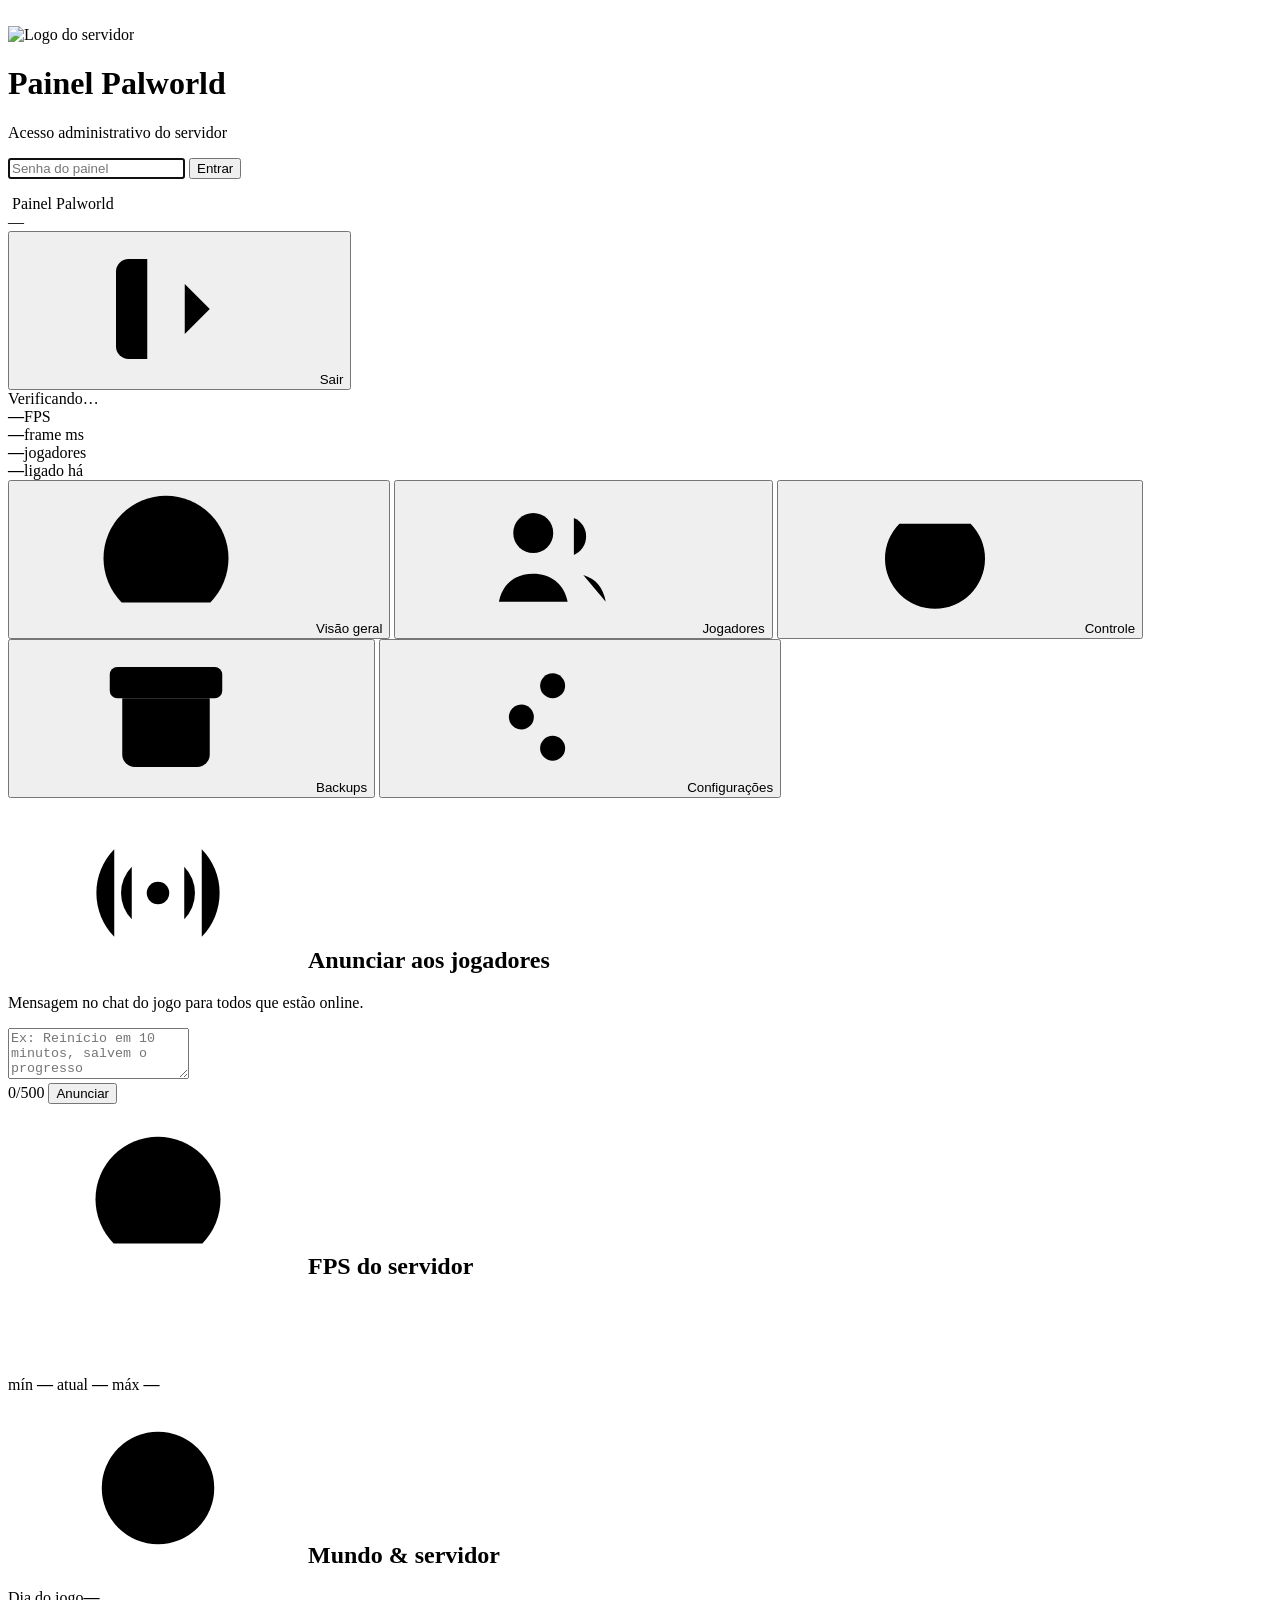
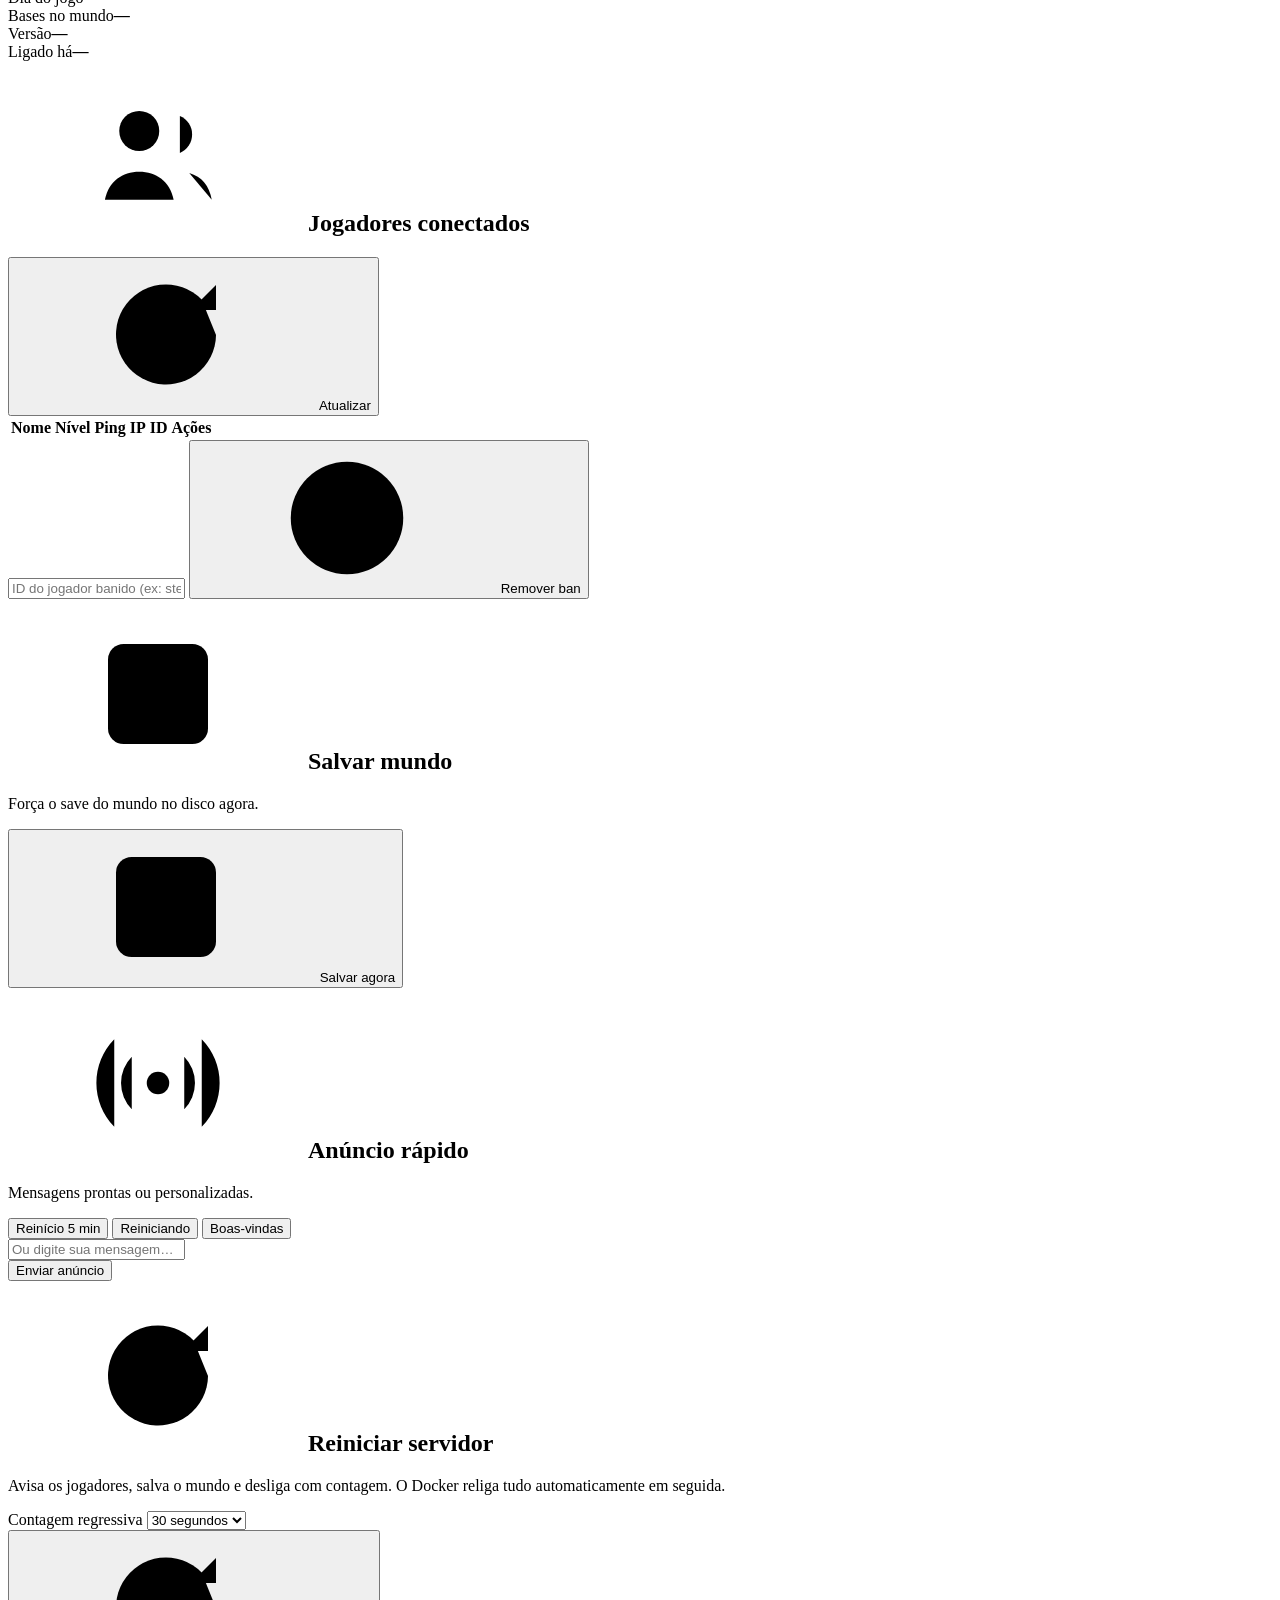
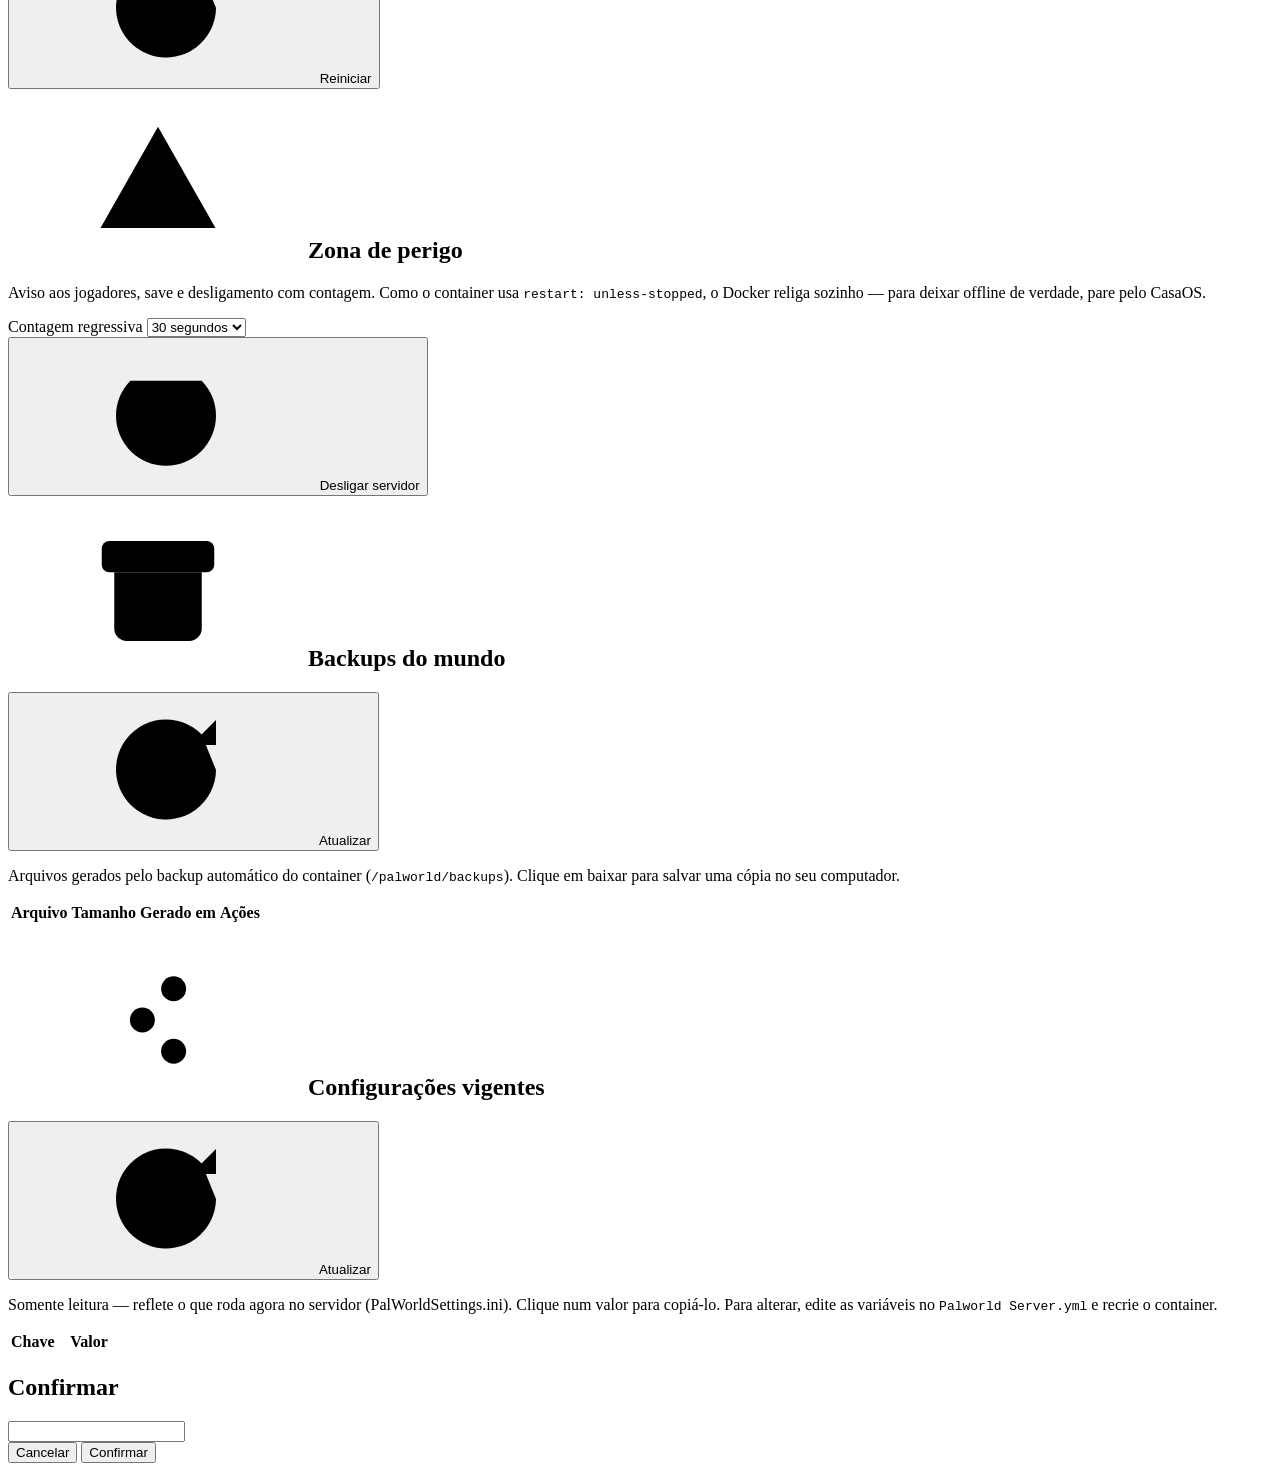
==== painel/static/index.html @ 7f8b8bba "Commit inicial" ====
<!DOCTYPE html>
<html lang="pt-BR">
<head>
<meta charset="utf-8">
<meta name="viewport" content="width=device-width, initial-scale=1">
<meta name="description" content="Painel de administração do servidor dedicado de Palworld">
<meta name="theme-color" content="#0a0d12">
<title>Painel Palworld</title>
<link rel="icon" href="/logo.jpg">
<link rel="stylesheet" href="/style.css">
</head>
<body>

<!-- sprite de ícones (traço 1.8, estilo próprio) -->
<svg width="0" height="0" class="sprite" aria-hidden="true">
  <defs>
    <symbol id="i-paw" viewBox="0 0 24 24">
      <g fill="currentColor" stroke="none">
        <ellipse cx="7" cy="8.2" rx="1.9" ry="2.4" transform="rotate(-18 7 8.2)"/>
        <ellipse cx="12" cy="6.6" rx="1.9" ry="2.5"/>
        <ellipse cx="17" cy="8.2" rx="1.9" ry="2.4" transform="rotate(18 17 8.2)"/>
        <path d="M12 11c-2.9 0-5.4 2.2-5.4 4.6 0 1.6 1.2 2.6 2.7 2.6 1 0 1.8-.4 2.7-.4s1.7.4 2.7.4c1.5 0 2.7-1 2.7-2.6C17.4 13.2 14.9 11 12 11z"/>
      </g>
    </symbol>
    <symbol id="i-gauge" viewBox="0 0 24 24">
      <path d="M4.9 19.1a10 10 0 1 1 14.2 0"/>
      <path d="m12 14 3.6-4.4"/>
      <circle cx="12" cy="14" r="1.1" fill="currentColor" stroke="none"/>
    </symbol>
    <symbol id="i-users" viewBox="0 0 24 24">
      <circle cx="9" cy="8" r="3.2"/>
      <path d="M3.5 19c.6-3 2.8-4.5 5.5-4.5s4.9 1.5 5.5 4.5"/>
      <path d="M15.5 5.6a3.2 3.2 0 0 1 0 5.9"/>
      <path d="M17 14.7c2 .6 3.2 2 3.6 4.3"/>
    </symbol>
    <symbol id="i-power" viewBox="0 0 24 24">
      <path d="M12 3v8"/>
      <path d="M6.3 6.5a8 8 0 1 0 11.4 0"/>
    </symbol>
    <symbol id="i-sliders" viewBox="0 0 24 24">
      <path d="M4 7h8M17 7h3M4 12h3M12 12h8M4 17h8M17 17h3"/>
      <circle cx="14.5" cy="7" r="2"/><circle cx="9.5" cy="12" r="2"/><circle cx="14.5" cy="17" r="2"/>
    </symbol>
    <symbol id="i-wave" viewBox="0 0 24 24">
      <circle cx="12" cy="12" r="1.8" fill="currentColor" stroke="none"/>
      <path d="M7.8 16.2a6 6 0 0 1 0-8.4M16.2 7.8a6 6 0 0 1 0 8.4M5 19a10 10 0 0 1 0-14M19 5a10 10 0 0 1 0 14"/>
    </symbol>
    <symbol id="i-save" viewBox="0 0 24 24">
      <rect x="4" y="4" width="16" height="16" rx="2.5"/>
      <path d="M8 4v5h7V4M7 20v-6h10v6"/>
    </symbol>
    <symbol id="i-refresh" viewBox="0 0 24 24">
      <path d="M20 12a8 8 0 1 1-2.3-5.7"/>
      <path d="M20 4v4h-4"/>
    </symbol>
    <symbol id="i-copy" viewBox="0 0 24 24">
      <rect x="9" y="9" width="11" height="11" rx="2"/>
      <path d="M5 15V6a2 2 0 0 1 2-2h9"/>
    </symbol>
    <symbol id="i-logout" viewBox="0 0 24 24">
      <path d="M9 4H6a2 2 0 0 0-2 2v12a2 2 0 0 0 2 2h3"/>
      <path d="m15 8 4 4-4 4M19 12h-9"/>
    </symbol>
    <symbol id="i-alert" viewBox="0 0 24 24">
      <path d="M12 3 2.8 19.2h18.4L12 3z"/>
      <path d="M12 10v4"/>
      <circle cx="12" cy="16.8" r=".55" fill="currentColor" stroke="none"/>
    </symbol>
    <symbol id="i-link" viewBox="0 0 24 24">
      <path d="M9.5 14.5 14.5 9.5"/>
      <path d="M11 6.5 12.8 4.7a4 4 0 0 1 5.7 5.7L16.6 12.2"/>
      <path d="M13 17.5l-1.8 1.8a4 4 0 0 1-5.7-5.7L7.4 11.8"/>
    </symbol>
    <symbol id="i-globe" viewBox="0 0 24 24">
      <circle cx="12" cy="12" r="9"/>
      <path d="M3 12h18M12 3a14 14 0 0 1 0 18M12 3a14 14 0 0 0 0 18"/>
    </symbol>
    <symbol id="i-ban" viewBox="0 0 24 24">
      <circle cx="12" cy="12" r="9"/>
      <path d="M5.8 5.8l12.4 12.4"/>
    </symbol>
    <symbol id="i-archive" viewBox="0 0 24 24">
      <rect x="3" y="4" width="18" height="5" rx="1.2"/>
      <path d="M5 9v9a2 2 0 0 0 2 2h10a2 2 0 0 0 2-2V9"/>
      <path d="M10 13h4"/>
    </symbol>
  </defs>
</svg>

<!-- ============================= LOGIN ============================= -->
<div id="login-view" class="overlay">
  <form id="login-form" class="card login-card">
    <div class="login-logo"><img src="/logo.jpg" alt="Logo do servidor"></div>
    <h1>Painel Palworld</h1>
    <p class="muted">Acesso administrativo do servidor</p>
    <input type="password" id="login-pass" placeholder="Senha do painel"
           autocomplete="current-password" required autofocus>
    <button type="submit" class="btn primary wide">Entrar</button>
    <p id="login-error" class="error" role="alert"></p>
  </form>
</div>

<!-- ============================= APP ============================= -->
<div id="app-view" class="hidden">

  <header class="topbar">
    <div class="brand">
      <span class="brand-mark"><img src="/logo.jpg" alt=""></span>
      Painel Palworld
    </div>
    <div class="server-id">
      <span id="srv-name">—</span>
      <span id="srv-version" class="pill hidden"></span>
    </div>
    <button id="btn-logout" class="btn ghost small">
      <svg class="icon"><use href="#i-logout"/></svg> Sair
    </button>
  </header>

  <!-- faixa de status -->
  <section class="status-strip card">
    <div class="dot-wrap">
      <span id="status-dot" class="dot off" aria-hidden="true"></span>
      <span id="status-text" role="status">Verificando…</span>
    </div>
    <div class="stat"><b id="stat-fps">—</b><span>FPS</span></div>
    <div class="stat"><b id="stat-frame">—</b><span>frame ms</span></div>
    <div class="stat"><b id="stat-players">—</b><span>jogadores</span></div>
    <div class="stat"><b id="stat-uptime">—</b><span>ligado há</span></div>
  </section>

  <nav class="tabs" role="tablist" aria-label="Seções do painel">
    <button data-tab="overview" class="active" role="tab" aria-selected="true"><svg class="icon"><use href="#i-gauge"/></svg>Visão geral</button>
    <button data-tab="players" role="tab" aria-selected="false"><svg class="icon"><use href="#i-users"/></svg>Jogadores</button>
    <button data-tab="control" role="tab" aria-selected="false"><svg class="icon"><use href="#i-power"/></svg>Controle</button>
    <button data-tab="backups" role="tab" aria-selected="false"><svg class="icon"><use href="#i-archive"/></svg>Backups</button>
    <button data-tab="settings" role="tab" aria-selected="false"><svg class="icon"><use href="#i-sliders"/></svg>Configurações</button>
  </nav>

  <main>

    <!-- ========= VISÃO GERAL ========= -->
    <section id="tab-overview" class="tab active" role="tabpanel" tabindex="0">
      <div class="grid-2">
        <div class="card">
          <h2><svg class="icon"><use href="#i-wave"/></svg>Anunciar aos jogadores</h2>
          <p>Mensagem no chat do jogo para todos que estão online.</p>
          <textarea id="ov-msg" rows="3" maxlength="500"
                    placeholder="Ex: Reinício em 10 minutos, salvem o progresso"></textarea>
          <div class="row-end">
            <span id="ov-count" class="muted small mono">0/500</span>
            <button id="ov-send" class="btn primary">Anunciar</button>
          </div>
        </div>

        <div class="card">
          <h2><svg class="icon"><use href="#i-gauge"/></svg>FPS do servidor</h2>
          <canvas id="fps-spark" height="72"></canvas>
          <div class="spark-meta mono small">
            <span>mín <b id="spark-min">—</b></span>
            <span>atual <b id="spark-cur">—</b></span>
            <span>máx <b id="spark-max">—</b></span>
          </div>
        </div>

        <div class="card">
          <h2><svg class="icon"><use href="#i-globe"/></svg>Mundo &amp; servidor</h2>
          <div class="world-grid">
            <div><span>Dia do jogo</span><b id="wd-days">—</b></div>
            <div><span>Bases no mundo</span><b id="wd-bases">—</b></div>
            <div><span>Versão</span><b id="wd-ver">—</b></div>
            <div><span>Ligado há</span><b id="wd-uptime">—</b></div>
          </div>
        </div>
      </div>
    </section>

    <!-- ========= JOGADORES ========= -->
    <section id="tab-players" class="tab" role="tabpanel" tabindex="0">
      <div class="card">
        <div class="card-head">
          <h2><svg class="icon"><use href="#i-users"/></svg>Jogadores conectados</h2>
          <button id="pl-refresh" class="btn ghost small">
            <svg class="icon"><use href="#i-refresh"/></svg> Atualizar
          </button>
        </div>
        <div class="table-wrap">
          <table>
            <thead>
              <tr><th>Nome</th><th>Nível</th><th>Ping</th><th>IP</th><th>ID</th><th class="th-actions">Ações</th></tr>
            </thead>
            <tbody id="players-tbody"></tbody>
          </table>
        </div>
        <div class="unban-row">
          <input type="text" id="unban-id" placeholder="ID do jogador banido (ex: steam_76561198…)">
          <button id="btn-unban" class="btn ghost small">
            <svg class="icon"><use href="#i-ban"/></svg> Remover ban
          </button>
        </div>
      </div>
    </section>

    <!-- ========= CONTROLE ========= -->
    <section id="tab-control" class="tab" role="tabpanel" tabindex="0">
      <div class="grid-2">

        <div class="card">
          <h2><svg class="icon"><use href="#i-save"/></svg>Salvar mundo</h2>
          <p>Força o save do mundo no disco agora.</p>
          <button id="ct-save" class="btn primary">
            <svg class="icon"><use href="#i-save"/></svg> Salvar agora
          </button>
        </div>

        <div class="card">
          <h2><svg class="icon"><use href="#i-wave"/></svg>Anúncio rápido</h2>
          <p>Mensagens prontas ou personalizadas.</p>
          <div class="chips">
            <button class="chip" data-msg="Reinício do servidor em 5 minutos!">Reinício 5 min</button>
            <button class="chip" data-msg="Servidor reiniciando agora — voltamos já!">Reiniciando</button>
            <button class="chip" data-msg="Bem-vindos ao servidor! Bom jogo">Boas-vindas</button>
          </div>
          <input type="text" id="ct-msg-input" maxlength="500" placeholder="Ou digite sua mensagem…">
          <div class="row-end">
            <button id="ct-send" class="btn primary">Enviar anúncio</button>
          </div>
        </div>

        <div class="card">
          <h2><svg class="icon"><use href="#i-refresh"/></svg>Reiniciar servidor</h2>
          <p>Avisa os jogadores, salva o mundo e desliga com contagem.
             O Docker religa tudo automaticamente em seguida.</p>
          <label class="field-label" for="ct-restart-wait">Contagem regressiva</label>
          <select id="ct-restart-wait">
            <option value="15">15 segundos</option>
            <option value="30" selected>30 segundos</option>
            <option value="60">1 minuto</option>
            <option value="300">5 minutos</option>
          </select>
          <div class="row-end">
            <button id="ct-restart" class="btn warn">
              <svg class="icon"><use href="#i-refresh"/></svg> Reiniciar
            </button>
          </div>
        </div>

        <div class="card danger-card">
          <h2><svg class="icon"><use href="#i-alert"/></svg>Zona de perigo</h2>
          <p>Aviso aos jogadores, save e desligamento com contagem.
             Como o container usa <code>restart: unless-stopped</code>, o Docker religa sozinho —
             para deixar offline de verdade, pare pelo CasaOS.</p>
          <label class="field-label" for="ct-shutdown-wait">Contagem regressiva</label>
          <select id="ct-shutdown-wait">
            <option value="15">15 segundos</option>
            <option value="30" selected>30 segundos</option>
            <option value="60">1 minuto</option>
            <option value="300">5 minutos</option>
          </select>
          <div class="row-end">
            <button id="ct-shutdown" class="btn danger">
              <svg class="icon"><use href="#i-power"/></svg> Desligar servidor
            </button>
          </div>
        </div>

      </div>
    </section>

    <!-- ========= BACKUPS ========= -->
    <section id="tab-backups" class="tab" role="tabpanel" tabindex="0">
      <div class="card">
        <div class="card-head">
          <h2><svg class="icon"><use href="#i-archive"/></svg>Backups do mundo</h2>
          <button id="bk-refresh" class="btn ghost small">
            <svg class="icon"><use href="#i-refresh"/></svg> Atualizar
          </button>
        </div>
        <p class="muted small">Arquivos gerados pelo backup automático do container
           (<code>/palworld/backups</code>). Clique em baixar para salvar uma cópia
           no seu computador.</p>
        <p id="bk-hint" class="muted small hidden"></p>
        <div class="table-wrap">
          <table>
            <thead>
              <tr><th>Arquivo</th><th>Tamanho</th><th>Gerado em</th><th class="th-actions">Ações</th></tr>
            </thead>
            <tbody id="backups-tbody"></tbody>
          </table>
        </div>
      </div>
    </section>

    <!-- ========= CONFIGURAÇÕES ========= -->
    <section id="tab-settings" class="tab" role="tabpanel" tabindex="0">
      <div class="card">
        <div class="card-head">
          <h2><svg class="icon"><use href="#i-sliders"/></svg>Configurações vigentes</h2>
          <button id="st-refresh" class="btn ghost small">
            <svg class="icon"><use href="#i-refresh"/></svg> Atualizar
          </button>
        </div>
        <p class="muted small">Somente leitura — reflete o que roda agora no servidor
           (PalWorldSettings.ini). Clique num valor para copiá-lo.
           Para alterar, edite as variáveis no
           <code>Palworld Server.yml</code> e recrie o container.</p>
        <div class="table-wrap">
          <table>
            <thead><tr><th style="width:42%">Chave</th><th>Valor</th></tr></thead>
            <tbody id="settings-tbody"></tbody>
          </table>
        </div>
      </div>
    </section>

  </main>

</div>

<!-- ============================= MODAL ============================= -->
<div id="modal-backdrop" class="overlay hidden">
  <div class="card modal">
    <h2 id="modal-title">Confirmar</h2>
    <p id="modal-text" class="muted"></p>
    <input type="text" id="modal-input" class="hidden" placeholder="">
    <div class="row-end modal-actions">
      <button id="modal-cancel" class="btn ghost">Cancelar</button>
      <button id="modal-ok" class="btn danger">Confirmar</button>
    </div>
  </div>
</div>

<div id="toasts"></div>
<script src="/app.js"></script>
</body>
</html>
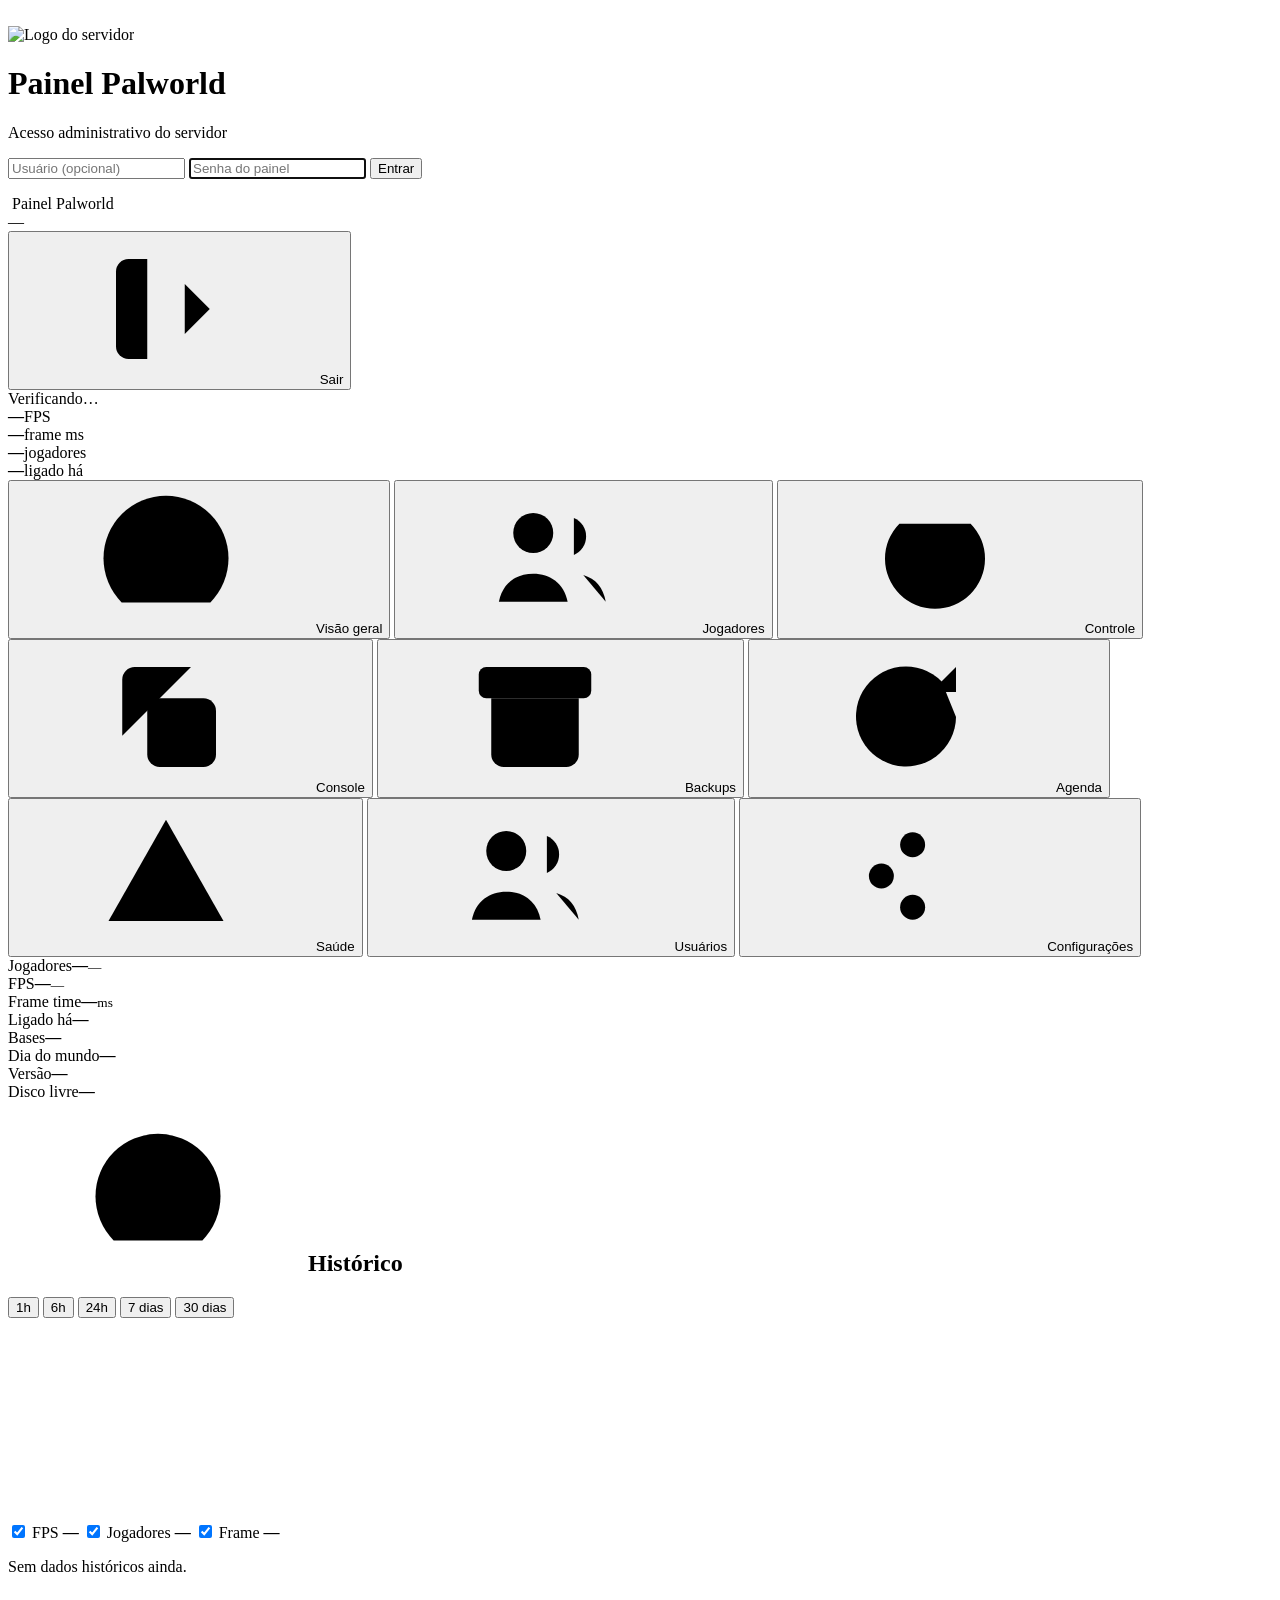
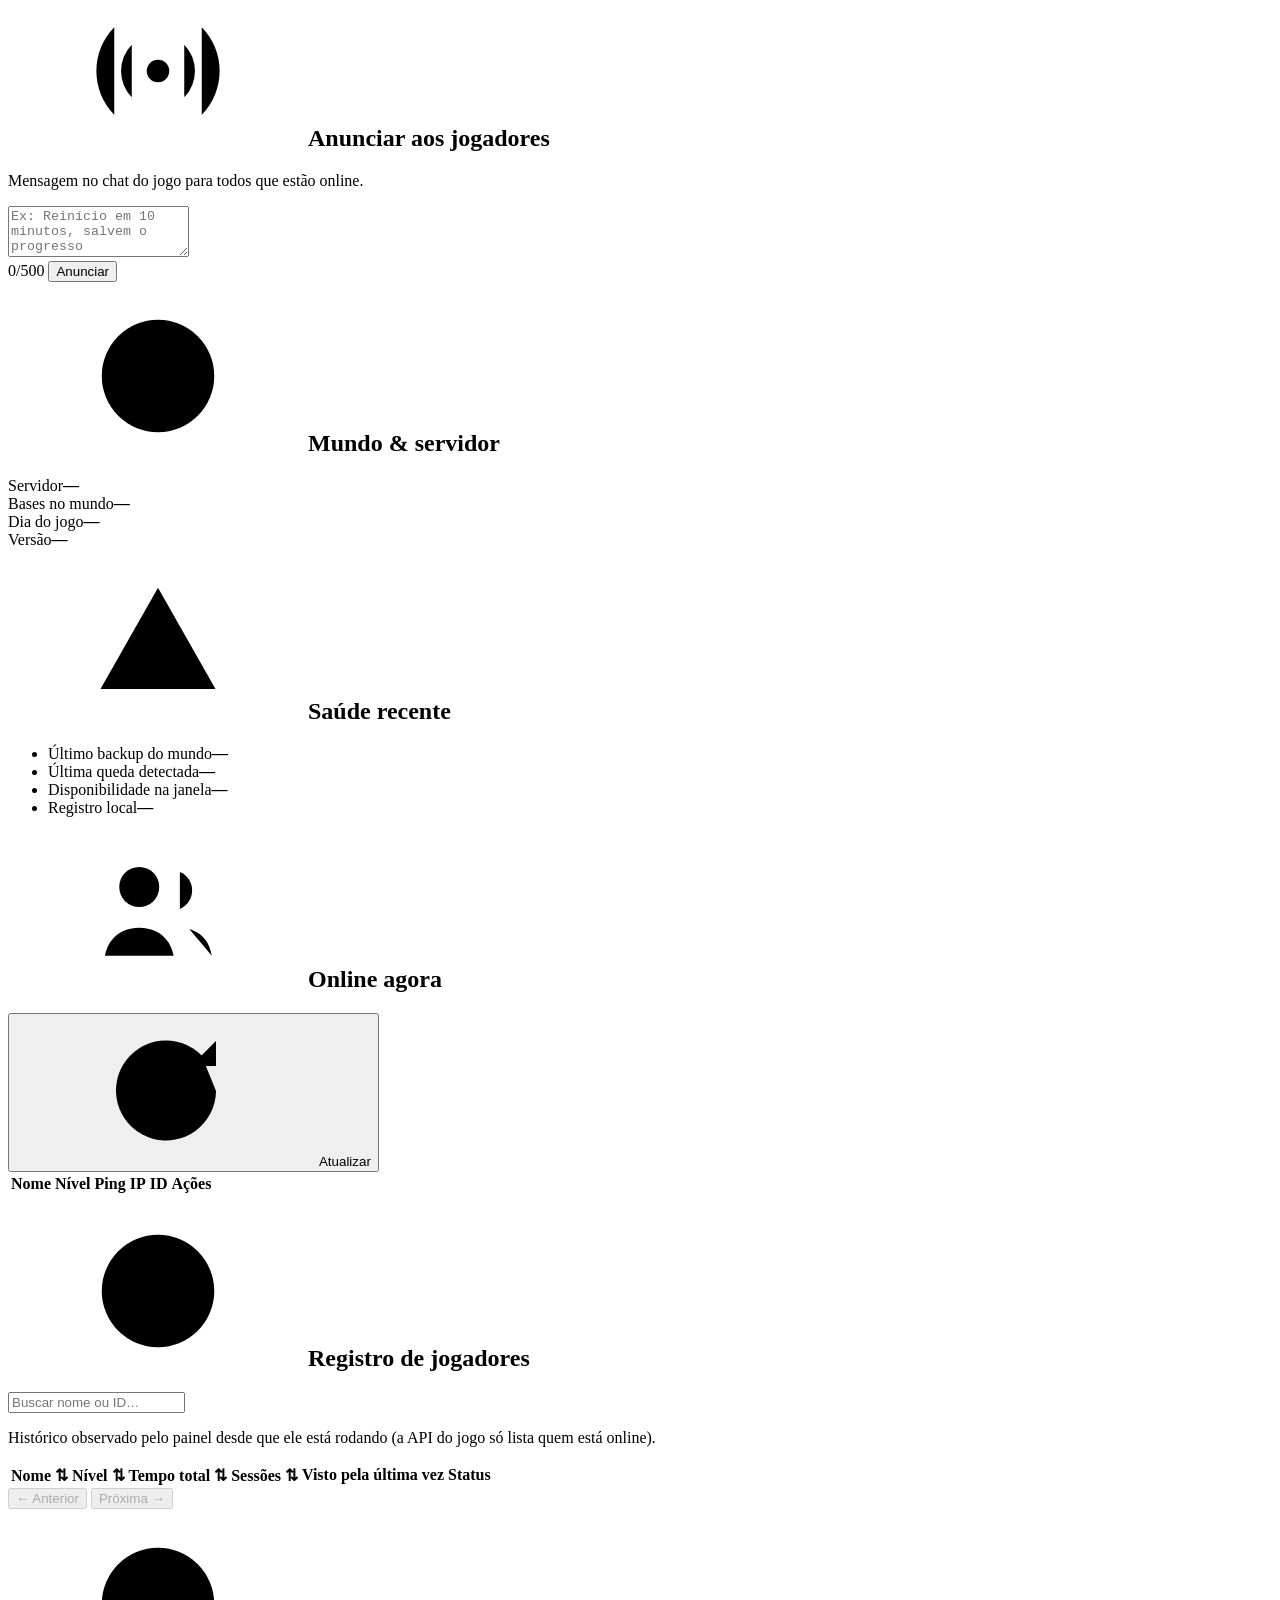
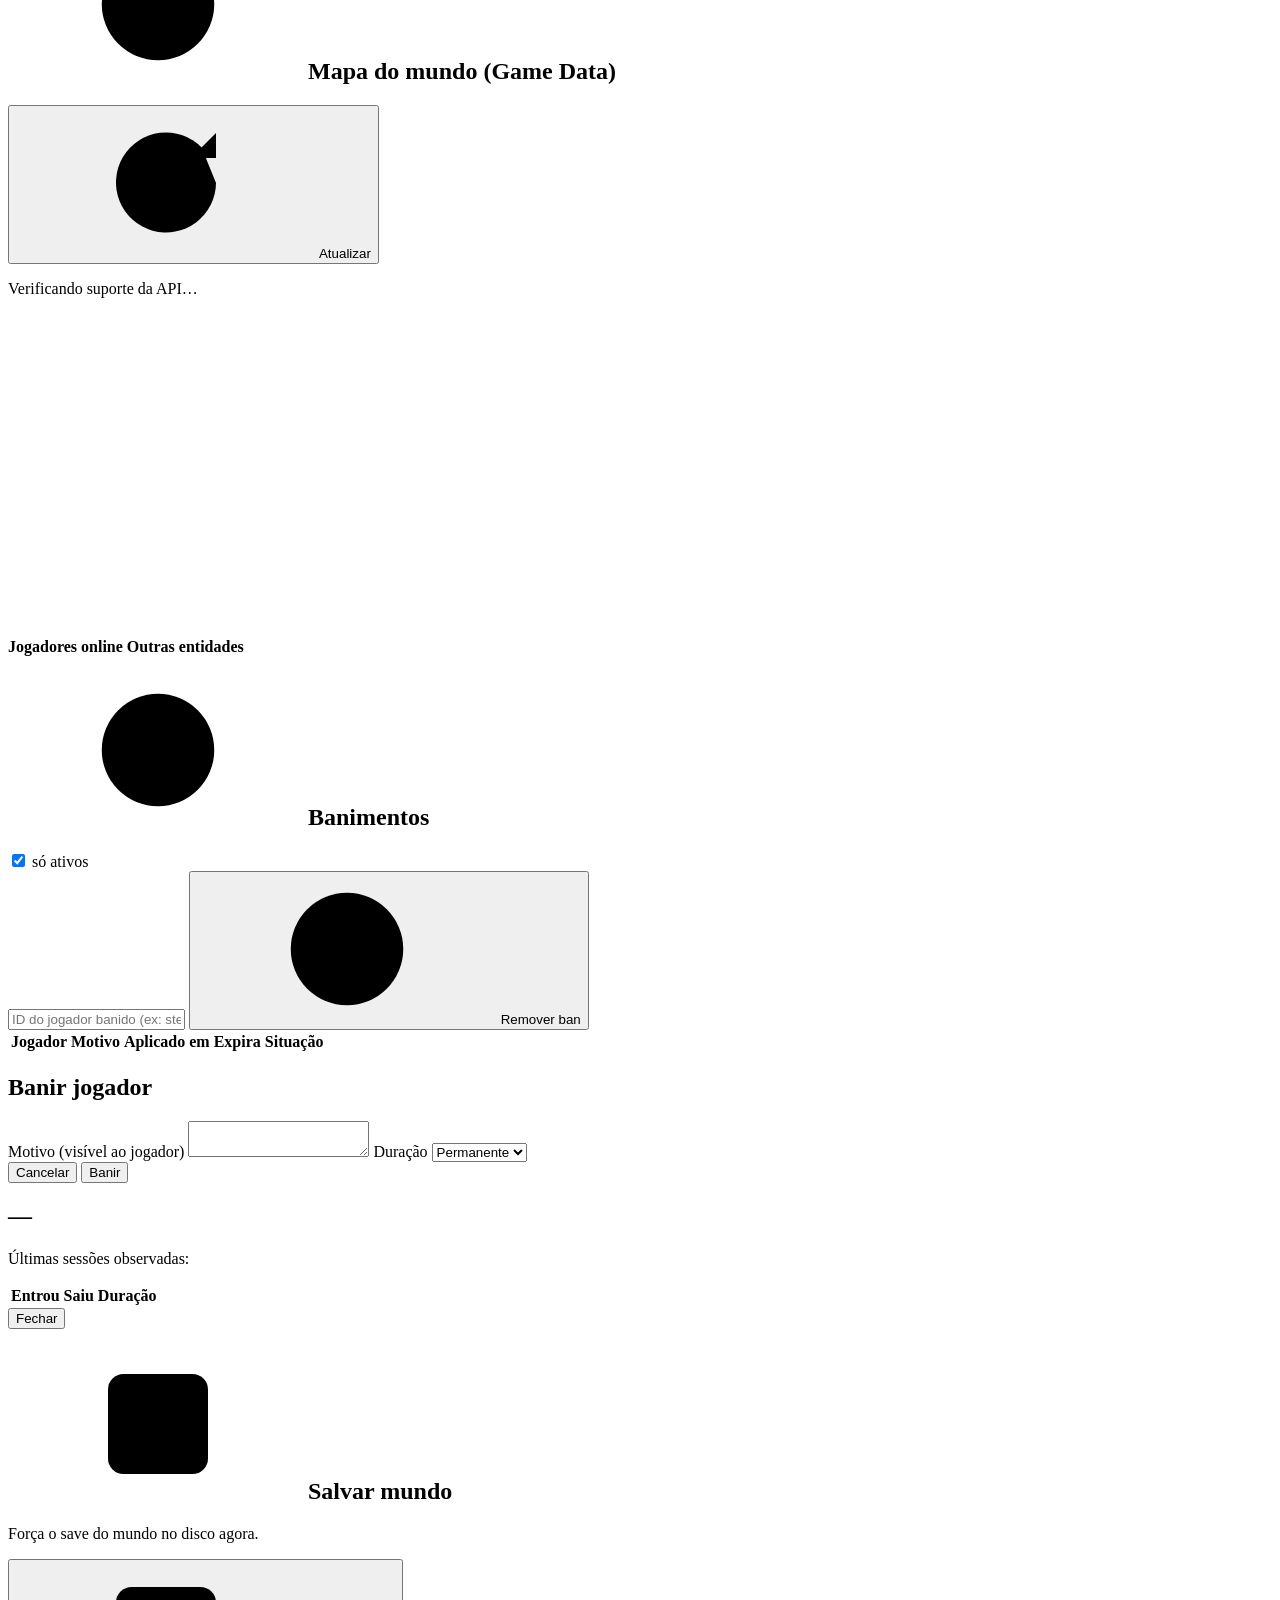
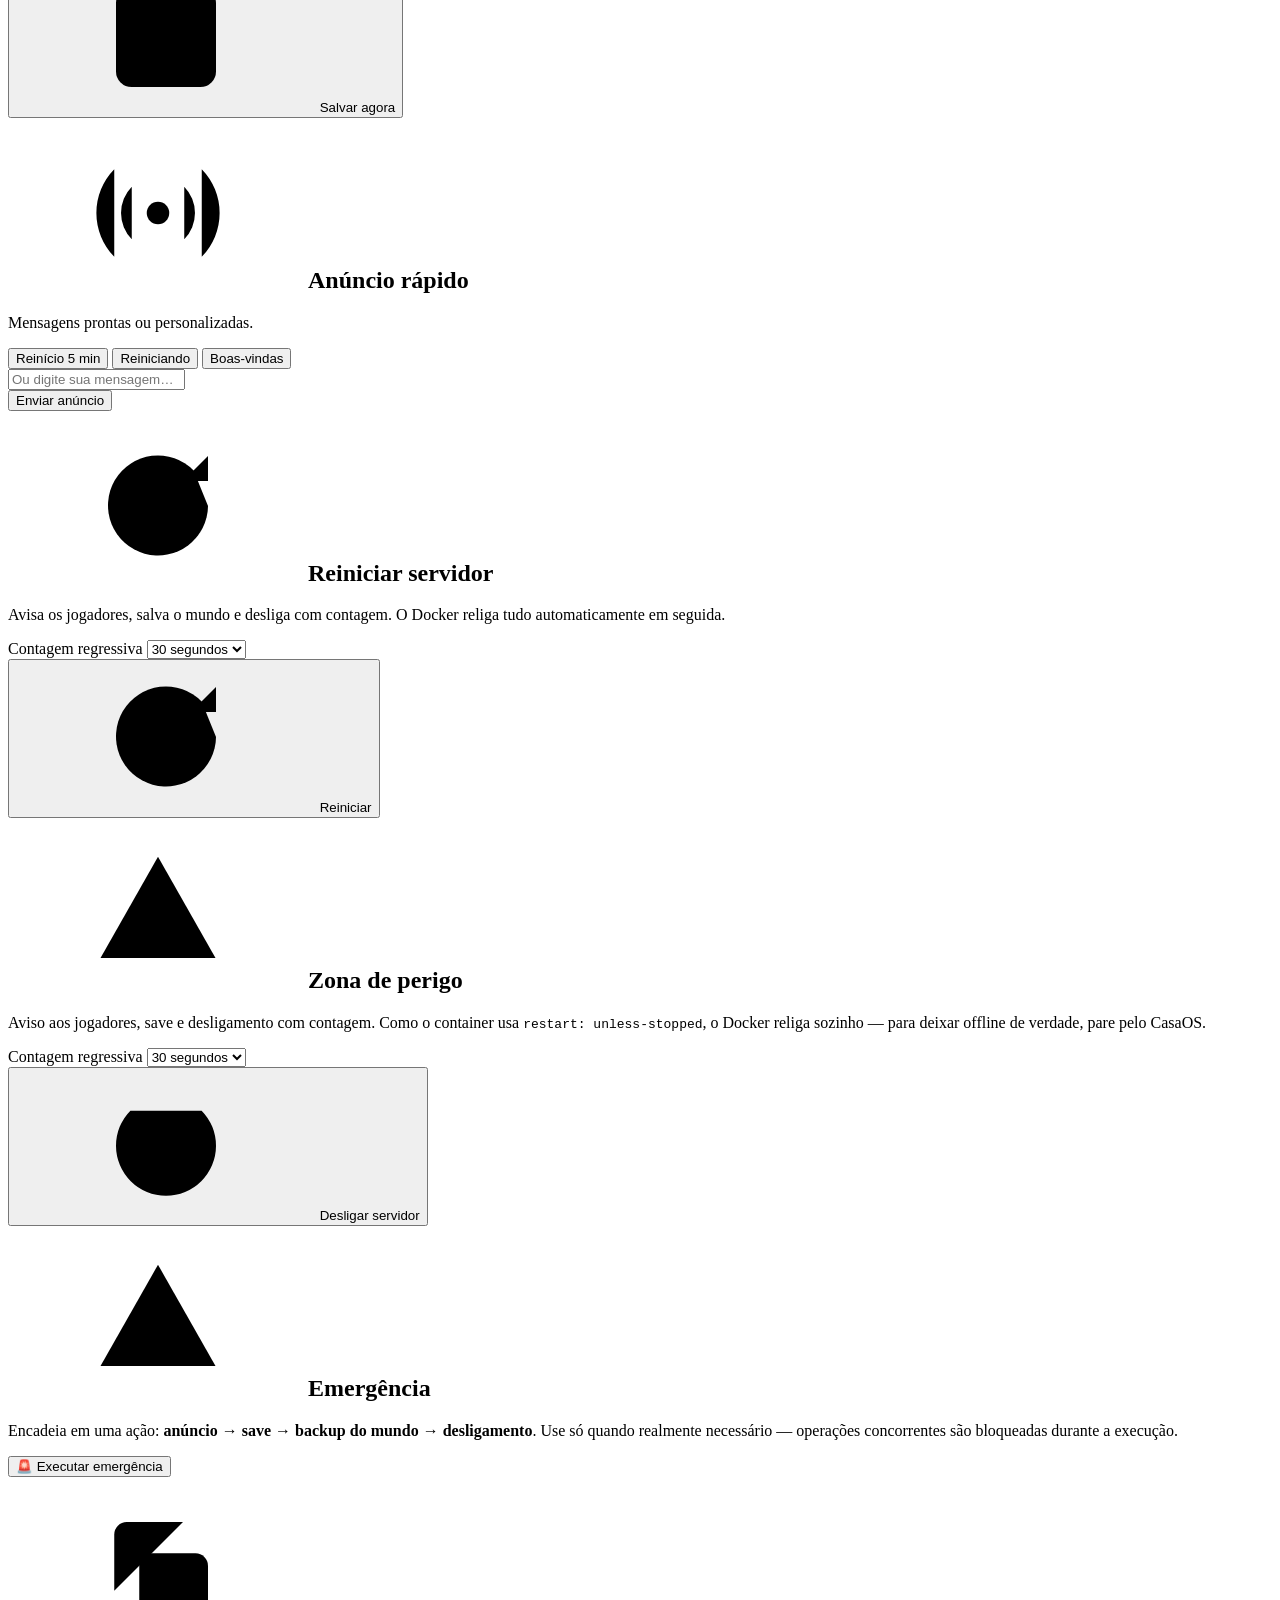
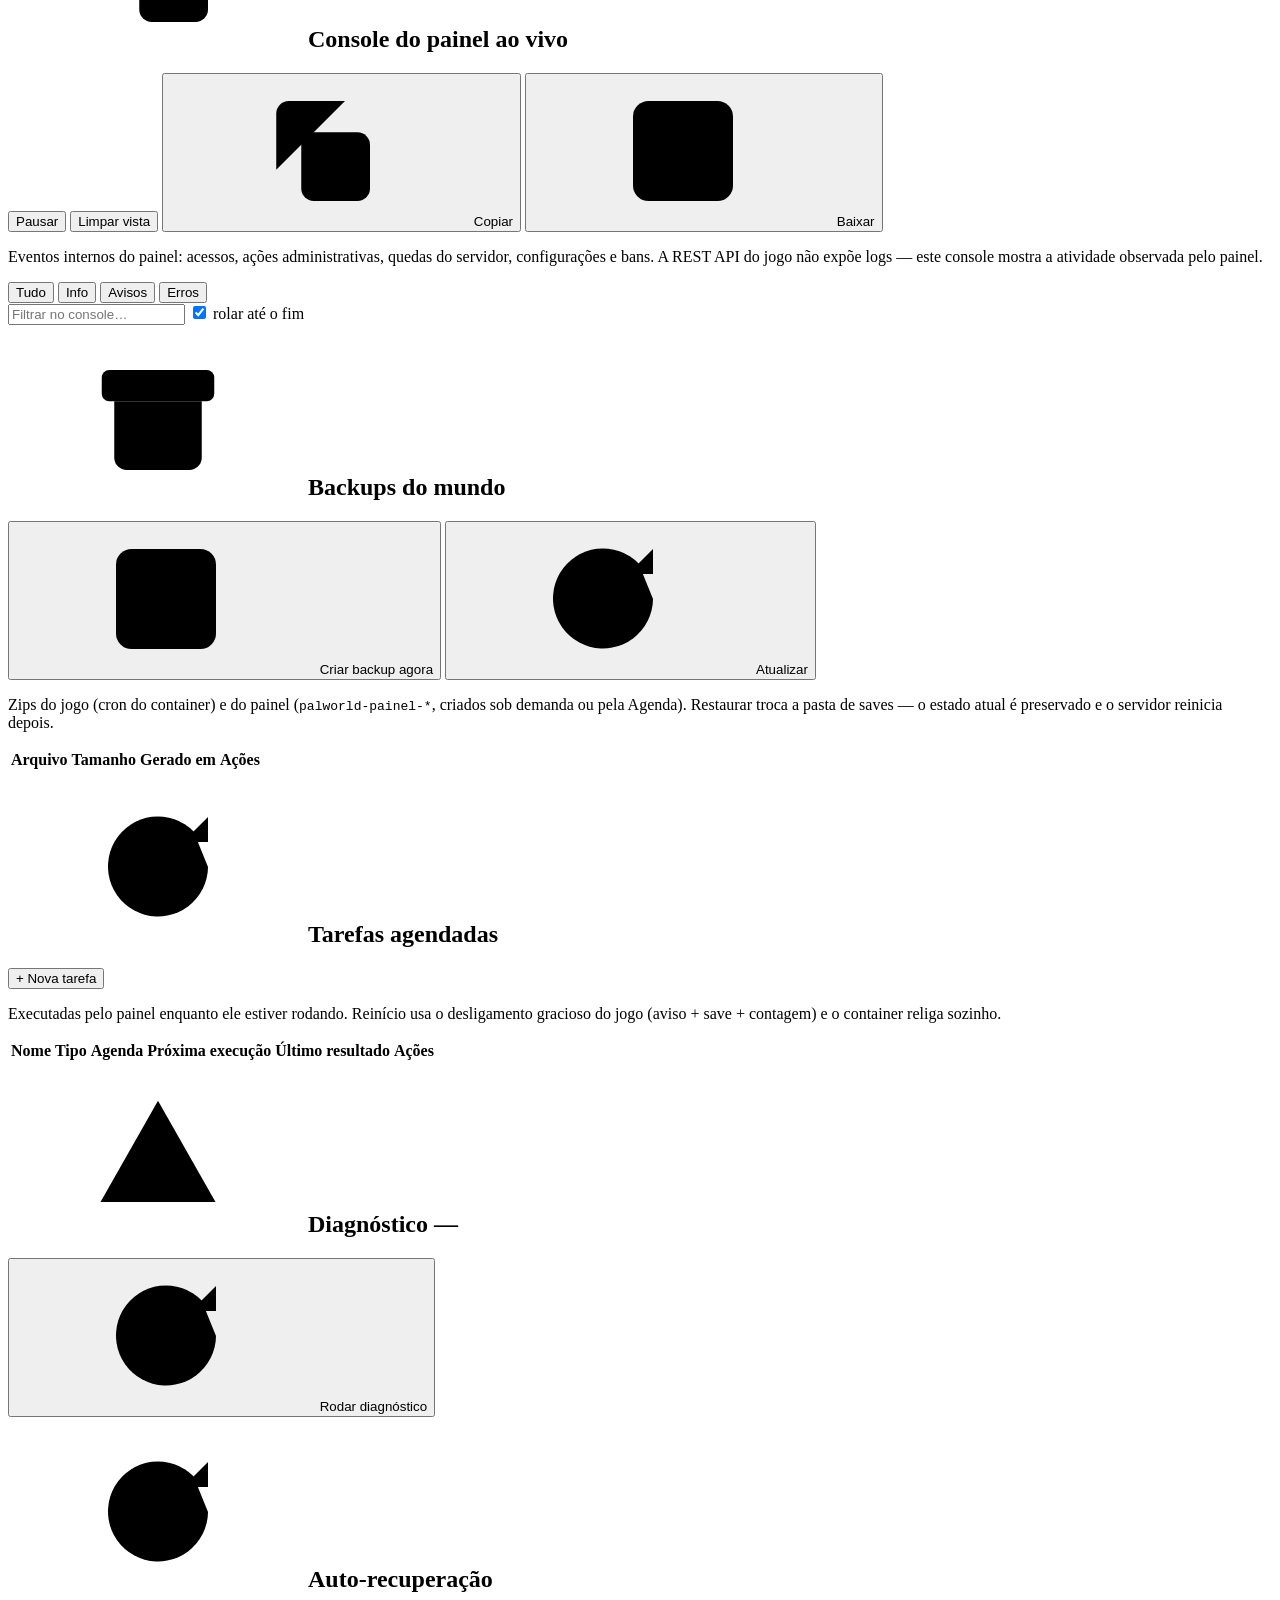
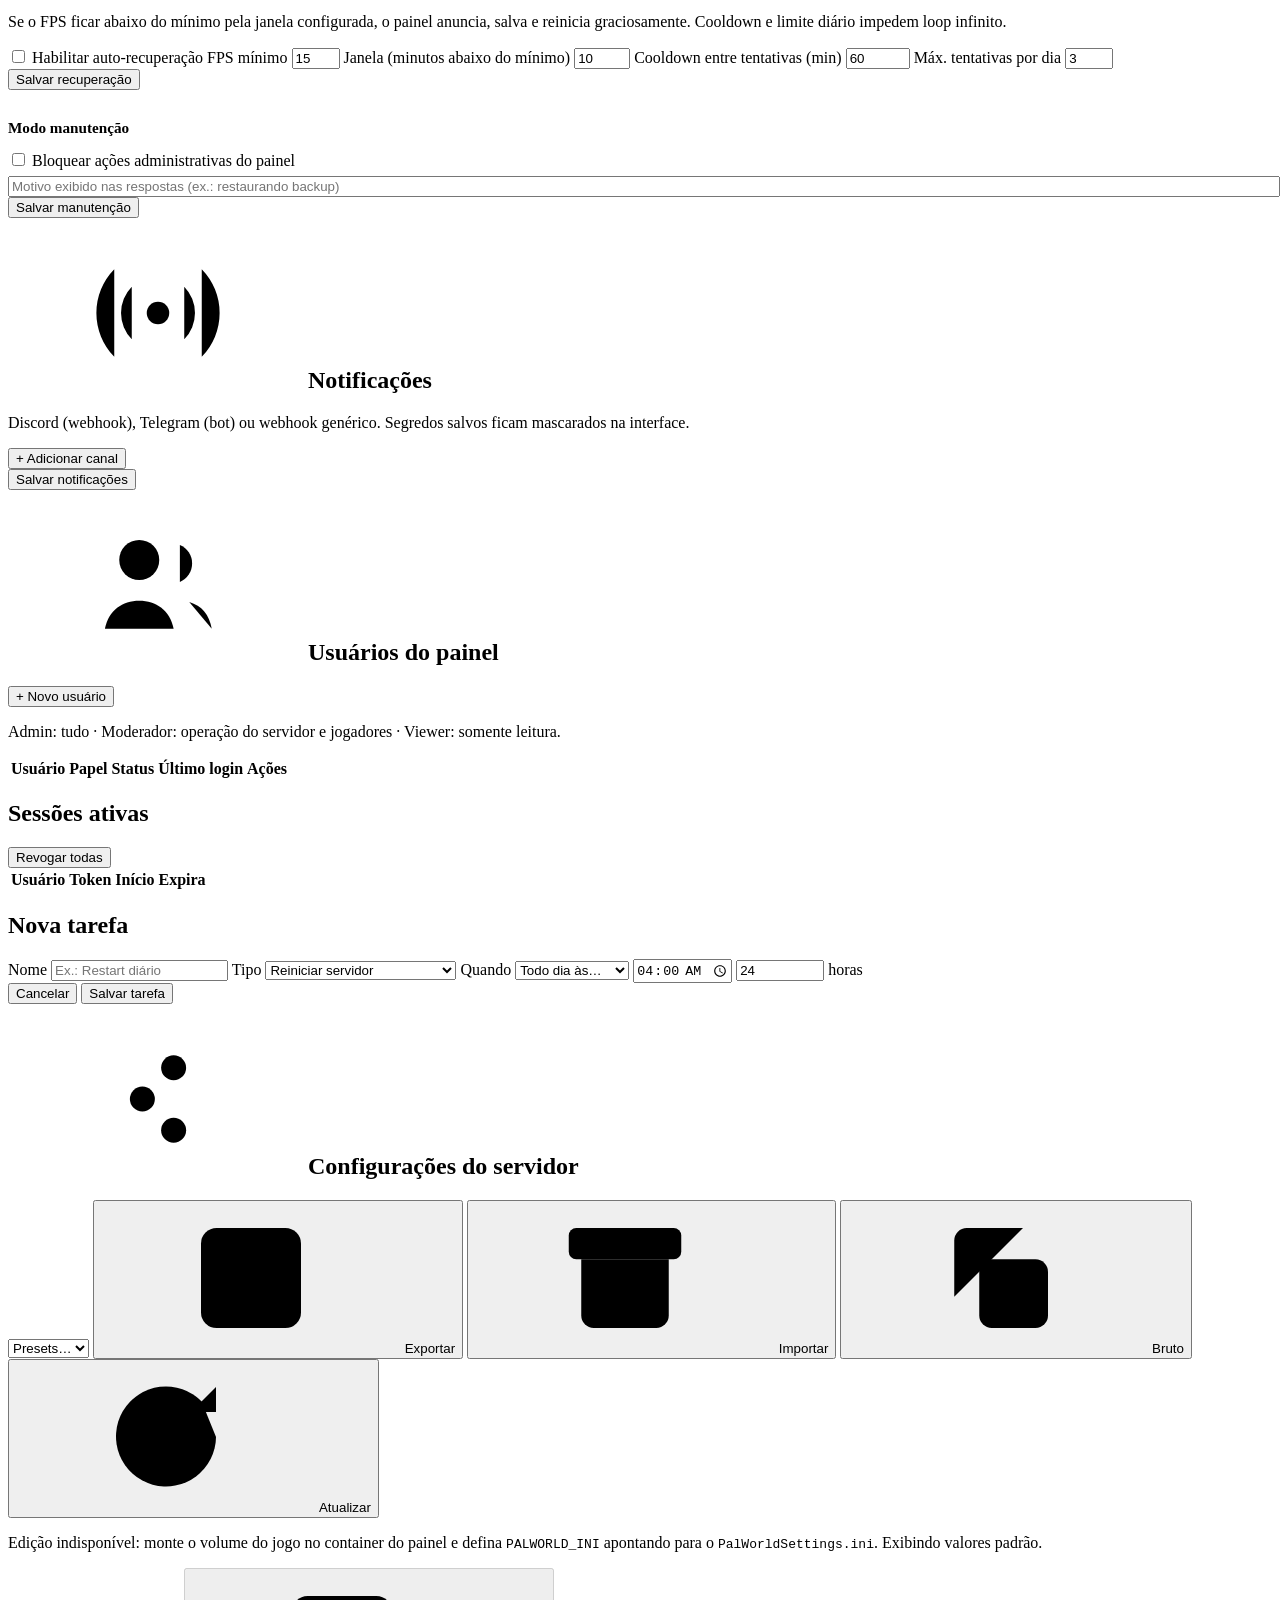
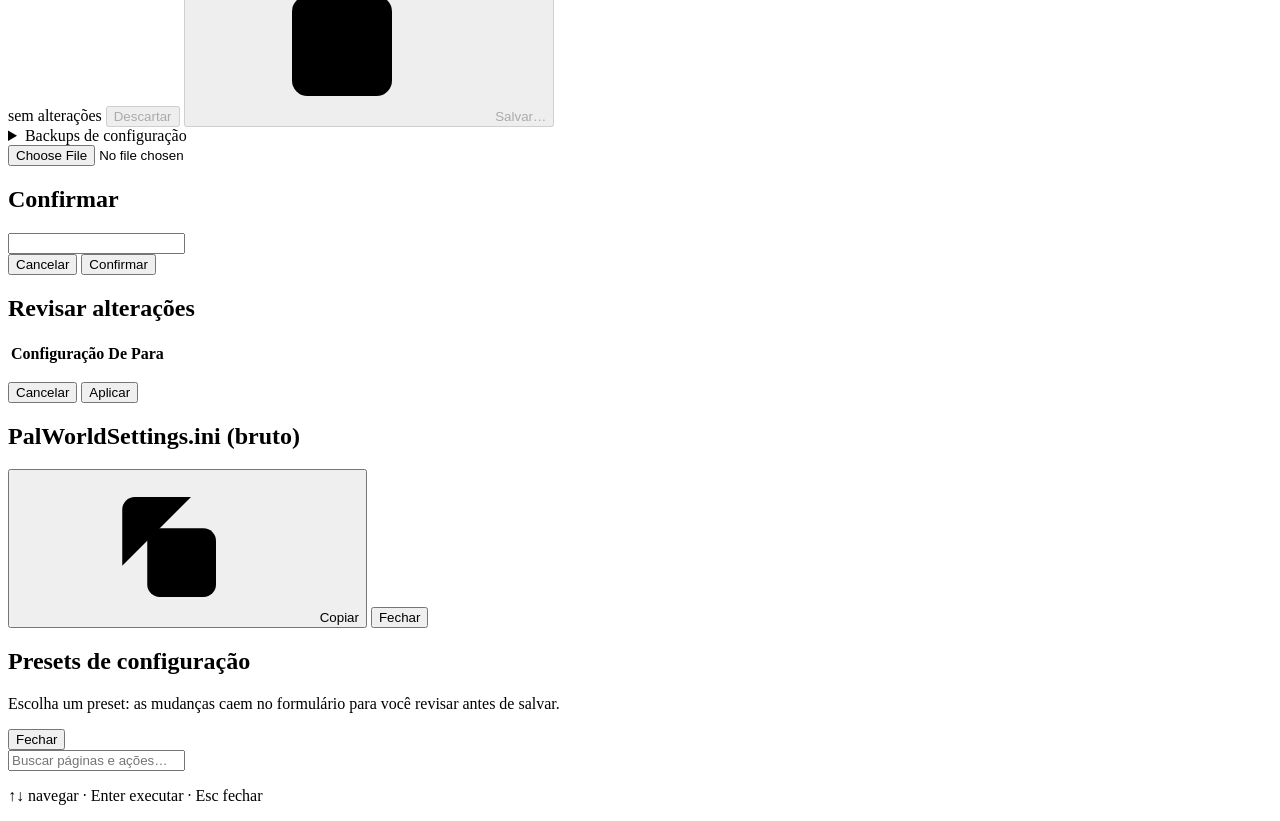
==== commit f7707fee: "update com bugs o que voce esperava?" ====
--- a/painel/static/index.html
+++ b/painel/static/index.html
@@ -7,6 +7,7 @@
 <meta name="theme-color" content="#0a0d12">
 <title>Painel Palworld</title>
 <link rel="icon" href="/logo.jpg">
+<link rel="manifest" href="/manifest.webmanifest">
 <link rel="stylesheet" href="/style.css">
 </head>
 <body>
@@ -93,6 +94,8 @@
     <div class="login-logo"><img src="/logo.jpg" alt="Logo do servidor"></div>
     <h1>Painel Palworld</h1>
     <p class="muted">Acesso administrativo do servidor</p>
+    <input type="text" id="login-user" placeholder="Usuário (opcional)"
+           autocomplete="username">
     <input type="password" id="login-pass" placeholder="Senha do painel"
            autocomplete="current-password" required autofocus>
     <button type="submit" class="btn primary wide">Entrar</button>
@@ -111,6 +114,7 @@
     <div class="server-id">
       <span id="srv-name">—</span>
       <span id="srv-version" class="pill hidden"></span>
+      <span id="user-badge" class="pill hidden"></span>
     </div>
     <button id="btn-logout" class="btn ghost small">
       <svg class="icon"><use href="#i-logout"/></svg> Sair
@@ -133,15 +137,51 @@
     <button data-tab="overview" class="active" role="tab" aria-selected="true"><svg class="icon"><use href="#i-gauge"/></svg>Visão geral</button>
     <button data-tab="players" role="tab" aria-selected="false"><svg class="icon"><use href="#i-users"/></svg>Jogadores</button>
     <button data-tab="control" role="tab" aria-selected="false"><svg class="icon"><use href="#i-power"/></svg>Controle</button>
+    <button data-tab="console" role="tab" aria-selected="false"><svg class="icon"><use href="#i-copy"/></svg>Console</button>
     <button data-tab="backups" role="tab" aria-selected="false"><svg class="icon"><use href="#i-archive"/></svg>Backups</button>
+    <button data-tab="agenda" role="tab" aria-selected="false"><svg class="icon"><use href="#i-refresh"/></svg>Agenda</button>
+    <button data-tab="saude" role="tab" aria-selected="false" data-perm="admin-mod"><svg class="icon"><use href="#i-alert"/></svg>Saúde</button>
+    <button data-tab="usuarios" role="tab" aria-selected="false" data-perm="admin"><svg class="icon"><use href="#i-users"/></svg>Usuários</button>
     <button data-tab="settings" role="tab" aria-selected="false"><svg class="icon"><use href="#i-sliders"/></svg>Configurações</button>
   </nav>
 
   <main>
 
-    <!-- ========= VISÃO GERAL ========= -->
+    <!-- ========= VISÃO GERAL (dashboard) ========= -->
     <section id="tab-overview" class="tab active" role="tabpanel" tabindex="0">
+
+      <div class="dash-cards">
+        <div class="card mini"><span class="mini-label">Jogadores</span><b id="db-players">—</b><small id="db-cap" class="muted mono">—</small></div>
+        <div class="card mini"><span class="mini-label">FPS</span><b id="db-fps">—</b><small id="db-fps-res" class="muted mono">—</small></div>
+        <div class="card mini"><span class="mini-label">Frame time</span><b id="db-frame">—</b><small class="muted mono">ms</small></div>
+        <div class="card mini"><span class="mini-label">Ligado há</span><b id="db-uptime">—</b></div>
+        <div class="card mini"><span class="mini-label">Bases</span><b id="db-bases">—</b></div>
+        <div class="card mini"><span class="mini-label">Dia do mundo</span><b id="db-day">—</b></div>
+        <div class="card mini"><span class="mini-label">Versão</span><b id="db-ver" class="mono small">—</b></div>
+        <div class="card mini"><span class="mini-label">Disco livre</span><b id="db-disk">—</b></div>
+      </div>
+
       <div class="grid-2">
+        <div class="card chart-card">
+          <div class="card-head">
+            <h2><svg class="icon"><use href="#i-gauge"/></svg>Histórico</h2>
+            <div class="chips" id="db-ranges">
+              <button class="chip" data-range="1h">1h</button>
+              <button class="chip" data-range="6h">6h</button>
+              <button class="chip active" data-range="24h">24h</button>
+              <button class="chip" data-range="7d">7 dias</button>
+              <button class="chip" data-range="30d">30 dias</button>
+            </div>
+          </div>
+          <canvas id="db-chart" height="200"></canvas>
+          <div class="chart-legend mono small">
+            <label class="lg lg-fps"><input type="checkbox" data-serie="fps" checked> FPS <b id="lg-fps">—</b></label>
+            <label class="lg lg-pl"><input type="checkbox" data-serie="players" checked> Jogadores <b id="lg-pl">—</b></label>
+            <label class="lg lg-ft"><input type="checkbox" data-serie="frame" checked> Frame <b id="lg-ft">—</b></label>
+          </div>
+          <p id="db-resumo" class="muted small mono">Sem dados históricos ainda.</p>
+        </div>
+
         <div class="card">
           <h2><svg class="icon"><use href="#i-wave"/></svg>Anunciar aos jogadores</h2>
           <p>Mensagem no chat do jogo para todos que estão online.</p>
@@ -152,25 +192,27 @@
             <button id="ov-send" class="btn primary">Anunciar</button>
           </div>
         </div>
-
-        <div class="card">
-          <h2><svg class="icon"><use href="#i-gauge"/></svg>FPS do servidor</h2>
-          <canvas id="fps-spark" height="72"></canvas>
-          <div class="spark-meta mono small">
-            <span>mín <b id="spark-min">—</b></span>
-            <span>atual <b id="spark-cur">—</b></span>
-            <span>máx <b id="spark-max">—</b></span>
-          </div>
-        </div>
-
+      </div>
+
+      <div class="grid-2">
         <div class="card">
           <h2><svg class="icon"><use href="#i-globe"/></svg>Mundo &amp; servidor</h2>
           <div class="world-grid">
-            <div><span>Dia do jogo</span><b id="wd-days">—</b></div>
-            <div><span>Bases no mundo</span><b id="wd-bases">—</b></div>
-            <div><span>Versão</span><b id="wd-ver">—</b></div>
-            <div><span>Ligado há</span><b id="wd-uptime">—</b></div>
-          </div>
+            <div><span>Servidor</span><b id="srv-name2">—</b></div>
+            <div><span>Bases no mundo</span><b id="wd-bases2">—</b></div>
+            <div><span>Dia do jogo</span><b id="wd-days2">—</b></div>
+            <div><span>Versão</span><b id="wd-ver2">—</b></div>
+          </div>
+        </div>
+
+        <div class="card">
+          <h2><svg class="icon"><use href="#i-alert"/></svg>Saúde recente</h2>
+          <ul class="health-list">
+            <li><span>Último backup do mundo</span><b id="hs-backup">—</b></li>
+            <li><span>Última queda detectada</span><b id="hs-queda">—</b></li>
+            <li><span>Disponibilidade na janela</span><b id="hs-online">—</b></li>
+            <li><span>Registro local</span><b id="hs-banco">—</b></li>
+          </ul>
         </div>
       </div>
     </section>
@@ -179,7 +221,7 @@
     <section id="tab-players" class="tab" role="tabpanel" tabindex="0">
       <div class="card">
         <div class="card-head">
-          <h2><svg class="icon"><use href="#i-users"/></svg>Jogadores conectados</h2>
+          <h2><svg class="icon"><use href="#i-users"/></svg>Online agora</h2>
           <button id="pl-refresh" class="btn ghost small">
             <svg class="icon"><use href="#i-refresh"/></svg> Atualizar
           </button>
@@ -192,14 +234,117 @@
             <tbody id="players-tbody"></tbody>
           </table>
         </div>
+      </div>
+
+      <div class="card">
+        <div class="card-head">
+          <h2><svg class="icon"><use href="#i-globe"/></svg>Registro de jogadores</h2>
+          <input type="search" id="reg-busca" class="se-busca"
+                 placeholder="Buscar nome ou ID…">
+        </div>
+        <p class="muted small">Histórico observado pelo painel desde que ele
+           está rodando (a API do jogo só lista quem está online).</p>
+        <div class="table-wrap">
+          <table>
+            <thead>
+              <tr>
+                <th class="sortable" data-ordem="nome">Nome ⇅</th>
+                <th class="sortable" data-ordem="nivel">Nível ⇅</th>
+                <th class="sortable" data-ordem="tempo">Tempo total ⇅</th>
+                <th class="sortable" data-ordem="sessoes">Sessões ⇅</th>
+                <th>Visto pela última vez</th>
+                <th>Status</th>
+              </tr>
+            </thead>
+            <tbody id="reg-tbody"></tbody>
+          </table>
+        </div>
+        <div class="row-end paginacao">
+          <span id="reg-info" class="muted small mono"></span>
+          <button id="reg-prev" class="btn ghost tiny" disabled>← Anterior</button>
+          <button id="reg-next" class="btn ghost tiny" disabled>Próxima →</button>
+        </div>
+      </div>
+
+      <div class="card">
+        <div class="card-head">
+          <h2><svg class="icon"><use href="#i-globe"/></svg>Mapa do mundo (Game Data)</h2>
+          <button id="mp-refresh" class="btn ghost small">
+            <svg class="icon"><use href="#i-refresh"/></svg> Atualizar
+          </button>
+        </div>
+        <p id="mp-aviso" class="muted small">Verificando suporte da API…</p>
+        <canvas id="mapa-canvas" height="320" class="hidden"></canvas>
+        <div id="mapa-legenda" class="chart-legend mono small hidden">
+          <label class="lg lg-fps"><b>Jogadores online</b></label>
+          <label class="lg lg-pl"><b>Outras entidades</b></label>
+        </div>
+      </div>
+
+      <div class="card">
+        <div class="card-head">
+          <h2><svg class="icon"><use href="#i-ban"/></svg>Banimentos</h2>
+          <label class="chk-inline muted small">
+            <input type="checkbox" id="bans-so-ativos" checked> só ativos
+          </label>
+        </div>
         <div class="unban-row">
           <input type="text" id="unban-id" placeholder="ID do jogador banido (ex: steam_76561198…)">
           <button id="btn-unban" class="btn ghost small">
             <svg class="icon"><use href="#i-ban"/></svg> Remover ban
           </button>
         </div>
-      </div>
-    </section>
+        <div class="table-wrap">
+          <table>
+            <thead>
+              <tr><th>Jogador</th><th>Motivo</th><th>Aplicado em</th><th>Expira</th><th>Situação</th></tr>
+            </thead>
+            <tbody id="bans-tbody"></tbody>
+          </table>
+        </div>
+      </div>
+    </section>
+
+    <!-- ========= MODAL DE BAN (duração) ========= -->
+    <div id="ban-backdrop" class="overlay hidden">
+      <div class="card modal">
+        <h2 id="ban-title">Banir jogador</h2>
+        <p id="ban-text" class="muted"></p>
+        <label class="field-label" for="ban-motivo">Motivo (visível ao jogador)</label>
+        <textarea id="ban-motivo" rows="2" maxlength="200"></textarea>
+        <label class="field-label" for="ban-duracao">Duração</label>
+        <select id="ban-duracao">
+          <option value="">Permanente</option>
+          <option value="1">1 hora</option>
+          <option value="8">8 horas</option>
+          <option value="24">1 dia</option>
+          <option value="72">3 dias</option>
+          <option value="168">1 semana</option>
+        </select>
+        <div class="row-end modal-actions">
+          <button id="ban-cancel" class="btn ghost">Cancelar</button>
+          <button id="ban-ok" class="btn danger">Banir</button>
+        </div>
+      </div>
+    </div>
+
+    <!-- ========= MODAL FICHA DO JOGADOR ========= -->
+    <div id="ficha-backdrop" class="overlay hidden">
+      <div class="card modal modal-wide">
+        <h2 id="ficha-nome">—</h2>
+        <div class="world-grid" id="ficha-grid"></div>
+        <p class="muted small">Últimas sessões observadas:</p>
+        <div class="table-wrap">
+          <table>
+            <thead><tr><th>Entrou</th><th>Saiu</th><th>Duração</th></tr></thead>
+            <tbody id="ficha-sessoes"></tbody>
+          </table>
+        </div>
+        <div class="row-end modal-actions">
+          <button id="ficha-close" class="btn primary">Fechar</button>
+        </div>
+      </div>
+    </div>
 
     <!-- ========= CONTROLE ========= -->
     <section id="tab-control" class="tab" role="tabpanel" tabindex="0">
@@ -264,6 +409,52 @@
           </div>
         </div>
 
+        <div class="card danger-card">
+          <h2><svg class="icon"><use href="#i-alert"/></svg>Emergência</h2>
+          <p>Encadeia em uma ação: <b>anúncio → save → backup do mundo →
+             desligamento</b>. Use só quando realmente necessário — operações
+             concorrentes são bloqueadas durante a execução.</p>
+          <div class="row-end">
+            <button id="ct-emergency" class="btn danger">
+              🚨 Executar emergência
+            </button>
+          </div>
+        </div>
+
+      </div>
+    </section>
+
+    <!-- ========= CONSOLE ========= -->
+    <section id="tab-console" class="tab" role="tabpanel" tabindex="0">
+      <div class="card">
+        <div class="card-head">
+          <h2><svg class="icon"><use href="#i-copy"/></svg>Console do painel
+            <span id="cs-modo" class="pill pill-on small">ao vivo</span>
+          </h2>
+          <div class="btn-row">
+            <button id="cs-pause" class="btn ghost small">Pausar</button>
+            <button id="cs-clear" class="btn ghost small">Limpar vista</button>
+            <button id="cs-copy" class="btn ghost small"><svg class="icon"><use href="#i-copy"/></svg> Copiar</button>
+            <button id="cs-download" class="btn ghost small"><svg class="icon"><use href="#i-save"/></svg> Baixar</button>
+          </div>
+        </div>
+        <p class="muted small">Eventos internos do painel: acessos, ações administrativas,
+           quedas do servidor, configurações e bans. A REST API do jogo não expõe
+           logs — este console mostra a atividade observada pelo painel.</p>
+        <div class="se-toolbar">
+          <div class="chips" id="cs-filtros">
+            <button class="chip active" data-level="">Tudo</button>
+            <button class="chip" data-level="info">Info</button>
+            <button class="chip" data-level="warn">Avisos</button>
+            <button class="chip" data-level="error">Erros</button>
+          </div>
+          <input type="search" id="cs-busca" class="se-busca"
+                 placeholder="Filtrar no console…">
+          <label class="chk-inline muted small">
+            <input type="checkbox" id="cs-autoscroll" checked> rolar até o fim
+          </label>
+        </div>
+        <div id="cs-log" class="cs-log mono" tabindex="0"></div>
       </div>
     </section>
 
@@ -272,13 +463,19 @@
       <div class="card">
         <div class="card-head">
           <h2><svg class="icon"><use href="#i-archive"/></svg>Backups do mundo</h2>
-          <button id="bk-refresh" class="btn ghost small">
-            <svg class="icon"><use href="#i-refresh"/></svg> Atualizar
-          </button>
-        </div>
-        <p class="muted small">Arquivos gerados pelo backup automático do container
-           (<code>/palworld/backups</code>). Clique em baixar para salvar uma cópia
-           no seu computador.</p>
+          <div class="btn-row">
+            <button id="bk-criar" class="btn primary small">
+              <svg class="icon"><use href="#i-save"/></svg> Criar backup agora
+            </button>
+            <button id="bk-refresh" class="btn ghost small">
+              <svg class="icon"><use href="#i-refresh"/></svg> Atualizar
+            </button>
+          </div>
+        </div>
+        <p class="muted small">Zips do jogo (cron do container) e do painel
+           (<code>palworld-painel-*</code>, criados sob demanda ou pela Agenda).
+           Restaurar troca a pasta de saves — o estado atual é preservado e o
+           servidor reinicia depois.</p>
         <p id="bk-hint" class="muted small hidden"></p>
         <div class="table-wrap">
           <table>
@@ -291,27 +488,191 @@
       </div>
     </section>
 
-    <!-- ========= CONFIGURAÇÕES ========= -->
-    <section id="tab-settings" class="tab" role="tabpanel" tabindex="0">
-      <div class="card">
-        <div class="card-head">
-          <h2><svg class="icon"><use href="#i-sliders"/></svg>Configurações vigentes</h2>
-          <button id="st-refresh" class="btn ghost small">
-            <svg class="icon"><use href="#i-refresh"/></svg> Atualizar
-          </button>
-        </div>
-        <p class="muted small">Somente leitura — reflete o que roda agora no servidor
-           (PalWorldSettings.ini). Clique num valor para copiá-lo.
-           Para alterar, edite as variáveis no
-           <code>Palworld Server.yml</code> e recrie o container.</p>
+    <!-- ========= AGENDA ========= -->
+    <section id="tab-agenda" class="tab" role="tabpanel" tabindex="0">
+      <div class="card">
+        <div class="card-head">
+          <h2><svg class="icon"><use href="#i-refresh"/></svg>Tarefas agendadas</h2>
+          <button id="ag-nova" class="btn primary small">+ Nova tarefa</button>
+        </div>
+        <p class="muted small">Executadas pelo painel enquanto ele estiver rodando.
+           Reinício usa o desligamento gracioso do jogo (aviso + save + contagem)
+           e o container religa sozinho.</p>
         <div class="table-wrap">
           <table>
-            <thead><tr><th style="width:42%">Chave</th><th>Valor</th></tr></thead>
-            <tbody id="settings-tbody"></tbody>
+            <thead>
+              <tr><th>Nome</th><th>Tipo</th><th>Agenda</th><th>Próxima execução</th><th>Último resultado</th><th class="th-actions">Ações</th></tr>
+            </thead>
+            <tbody id="agenda-tbody"></tbody>
           </table>
         </div>
       </div>
     </section>
+
+    <!-- ========= SAÚDE ========= -->
+    <section id="tab-saude" class="tab" role="tabpanel" tabindex="0">
+      <div class="card">
+        <div class="card-head">
+          <h2><svg class="icon"><use href="#i-alert"/></svg>Diagnóstico
+            <span id="hs-estado" class="pill">—</span>
+          </h2>
+          <button id="hs-refresh" class="btn ghost small">
+            <svg class="icon"><use href="#i-refresh"/></svg> Rodar diagnóstico
+          </button>
+        </div>
+        <div id="saude-lista"></div>
+      </div>
+
+      <div class="grid-2">
+        <div class="card">
+          <h2><svg class="icon"><use href="#i-refresh"/></svg>Auto-recuperação</h2>
+          <p class="muted small">Se o FPS ficar abaixo do mínimo pela janela
+             configurada, o painel anuncia, salva e reinicia graciosamente.
+             Cooldown e limite diário impedem loop infinito.</p>
+          <label class="chk-inline"><input type="checkbox" id="rec-habilitado">
+            Habilitar auto-recuperação</label>
+          <label class="field-label" for="rec-fps">FPS mínimo</label>
+          <input type="number" id="rec-fps" min="1" max="60" value="15">
+          <label class="field-label" for="rec-janela">Janela (minutos abaixo do mínimo)</label>
+          <input type="number" id="rec-janela" min="2" max="240" value="10">
+          <label class="field-label" for="rec-cooldown">Cooldown entre tentativas (min)</label>
+          <input type="number" id="rec-cooldown" min="5" max="1440" value="60">
+          <label class="field-label" for="rec-max">Máx. tentativas por dia</label>
+          <input type="number" id="rec-max" min="1" max="20" value="3">
+          <div class="row-end"><button id="rec-salvar" class="btn primary small">Salvar recuperação</button></div>
+          <hr style="border:none;border-top:1px solid var(--border);margin:0.9rem 0">
+          <h2 style="font-size:.95rem">Modo manutenção</h2>
+          <label class="chk-inline"><input type="checkbox" id="mnt-ativo">
+            Bloquear ações administrativas do painel</label>
+          <input type="text" id="mnt-motivo" maxlength="300"
+                 placeholder="Motivo exibido nas respostas (ex.: restaurando backup)"
+                 style="width:100%;margin-top:0.4rem">
+          <div class="row-end"><button id="mnt-salvar" class="btn primary small">Salvar manutenção</button></div>
+        </div>
+
+        <div class="card">
+          <h2><svg class="icon"><use href="#i-wave"/></svg>Notificações</h2>
+          <p class="muted small">Discord (webhook), Telegram (bot) ou webhook
+             genérico. Segredos salvos ficam mascarados na interface.</p>
+          <div id="notif-canal-lista"></div>
+          <button id="notif-add" class="btn ghost small">+ Adicionar canal</button>
+          <div class="row-end"><button id="notif-salvar" class="btn primary small">Salvar notificações</button></div>
+        </div>
+      </div>
+    </section>
+
+    <!-- ========= USUÁRIOS ========= -->
+    <section id="tab-usuarios" class="tab" role="tabpanel" tabindex="0">
+      <div class="card">
+        <div class="card-head">
+          <h2><svg class="icon"><use href="#i-users"/></svg>Usuários do painel</h2>
+          <button id="usr-add" class="btn primary small">+ Novo usuário</button>
+        </div>
+        <p class="muted small">Admin: tudo · Moderador: operação do servidor e
+           jogadores · Viewer: somente leitura.</p>
+        <div class="table-wrap">
+          <table>
+            <thead><tr><th>Usuário</th><th>Papel</th><th>Status</th><th>Último login</th><th class="th-actions">Ações</th></tr></thead>
+            <tbody id="usuarios-tbody"></tbody>
+          </table>
+        </div>
+      </div>
+      <div class="card">
+        <div class="card-head">
+          <h2>Sessões ativas</h2>
+          <button id="sess-revogar-todas" class="btn danger small">Revogar todas</button>
+        </div>
+        <div class="table-wrap">
+          <table>
+            <thead><tr><th>Usuário</th><th>Token</th><th>Início</th><th>Expira</th></tr></thead>
+            <tbody id="sessoes-tbody"></tbody>
+          </table>
+        </div>
+      </div>
+    </section>
+
+    <!-- ========= MODAL DE JOB ========= -->
+    <div id="job-backdrop" class="overlay hidden">
+      <div class="card modal">
+        <h2 id="job-title">Nova tarefa</h2>
+        <label class="field-label" for="job-nome">Nome</label>
+        <input type="text" id="job-nome" maxlength="80" placeholder="Ex.: Restart diário">
+        <label class="field-label" for="job-tipo">Tipo</label>
+        <select id="job-tipo">
+          <option value="restart">Reiniciar servidor</option>
+          <option value="save">Salvar mundo</option>
+          <option value="announce">Anunciar mensagem</option>
+          <option value="backup_mundo">Backup do mundo (painel)</option>
+          <option value="limpeza_backups">Limpeza de backups antigos</option>
+        </select>
+        <label class="field-label" for="job-agenda-modo">Quando</label>
+        <select id="job-agenda-modo">
+          <option value="hora">Todo dia às…</option>
+          <option value="intervalo">A cada X horas</option>
+        </select>
+        <input type="time" id="job-hora" value="04:00">
+        <input type="number" id="job-intervalo" min="0.05" max="8760" step="0.5"
+               value="24" class="hidden"> <span id="job-intervalo-un" class="muted small hidden">horas</span>
+        <div id="job-campos-extra"></div>
+        <div class="row-end modal-actions">
+          <button id="job-cancel" class="btn ghost">Cancelar</button>
+          <button id="job-ok" class="btn primary">Salvar tarefa</button>
+        </div>
+      </div>
+    </div>
+
+    <!-- ========= CONFIGURAÇÕES (editor) ========= -->
+    <section id="tab-settings" class="tab" role="tabpanel" tabindex="0">
+      <div class="card">
+        <div class="card-head">
+          <h2><svg class="icon"><use href="#i-sliders"/></svg>Configurações do servidor</h2>
+          <div class="btn-row">
+            <select id="se-preset-sel" class="ghost-select" title="Aplicar preset ao formulário">
+              <option value="">Presets…</option>
+            </select>
+            <button id="se-export" class="btn ghost small"><svg class="icon"><use href="#i-save"/></svg> Exportar</button>
+            <button id="se-import" class="btn ghost small"><svg class="icon"><use href="#i-archive"/></svg> Importar</button>
+            <button id="se-raw" class="btn ghost small"><svg class="icon"><use href="#i-copy"/></svg> Bruto</button>
+            <button id="st-refresh" class="btn ghost small">
+              <svg class="icon"><use href="#i-refresh"/></svg> Atualizar
+            </button>
+          </div>
+        </div>
+
+        <p id="se-aviso-ini" class="hint warn-hint hidden">
+          Edição indisponível: monte o volume do jogo no container do painel e
+          defina <code>PALWORLD_INI</code> apontando para o
+          <code>PalWorldSettings.ini</code>. Exibindo valores padrão.
+        </p>
+
+        <div class="se-toolbar">
+          <div class="chips" id="se-cats"></div>
+          <div class="se-actions">
+            <span id="se-count" class="muted small mono">sem alterações</span>
+            <button id="se-cancel" class="btn ghost small" disabled>Descartar</button>
+            <button id="se-save" class="btn primary small" disabled>
+              <svg class="icon"><use href="#i-save"/></svg> Salvar…
+            </button>
+          </div>
+        </div>
+
+        <div id="se-grupos"></div>
+
+        <details class="se-bk-details">
+          <summary class="muted small">Backups de configuração</summary>
+          <p class="muted small">Cópias automáticas criadas a cada aplicação.
+             Restaurar devolve o arquivo — reinicie o servidor depois.</p>
+          <div class="table-wrap">
+            <table>
+              <thead><tr><th>Arquivo</th><th>Tamanho</th><th>Data</th><th class="th-actions">Ações</th></tr></thead>
+              <tbody id="se-bk-tbody"></tbody>
+            </table>
+          </div>
+        </details>
+      </div>
+    </section>
+
+    <input type="file" id="se-file-import" accept=".json,application/json" class="hidden">
 
   </main>
 
@@ -330,6 +691,60 @@
   </div>
 </div>
 
+<!-- ============ MODAL DE REVISÃO DO EDITOR DE CONFIG ============ -->
+<div id="se-modal-backdrop" class="overlay hidden">
+  <div class="card modal modal-wide">
+    <h2 id="se-modal-title">Revisar alterações</h2>
+    <p id="se-modal-text" class="muted"></p>
+    <div class="table-wrap se-diff-wrap">
+      <table>
+        <thead><tr><th>Configuração</th><th>De</th><th>Para</th></tr></thead>
+        <tbody id="se-diff-tbody"></tbody>
+      </table>
+    </div>
+    <p id="se-modal-note" class="warn-hint small"></p>
+    <div class="row-end modal-actions">
+      <button id="se-modal-cancel" class="btn ghost">Cancelar</button>
+      <button id="se-modal-ok" class="btn primary">Aplicar</button>
+    </div>
+  </div>
+</div>
+
+<!-- ============ MODAL BRUTO (INI) ============ -->
+<div id="se-raw-backdrop" class="overlay hidden">
+  <div class="card modal modal-wide">
+    <h2>PalWorldSettings.ini (bruto)</h2>
+    <pre id="se-raw-pre" class="mono se-raw-pre"></pre>
+    <div class="row-end modal-actions">
+      <button id="se-raw-copy" class="btn ghost"><svg class="icon"><use href="#i-copy"/></svg> Copiar</button>
+      <button id="se-raw-close" class="btn primary">Fechar</button>
+    </div>
+  </div>
+</div>
+
+<!-- ============ MODAL DE PRESETS ============ -->
+<div id="se-preset-backdrop" class="overlay hidden">
+  <div class="card modal modal-wide">
+    <h2>Presets de configuração</h2>
+    <p class="muted">Escolha um preset: as mudanças caem no formulário para
+       você revisar antes de salvar.</p>
+    <div id="se-preset-lista" class="se-preset-lista"></div>
+    <div class="row-end modal-actions">
+      <button id="se-preset-close" class="btn ghost">Fechar</button>
+    </div>
+  </div>
+</div>
+
+<!-- ============ BUSCA GLOBAL (Ctrl+K) ============ -->
+<div id="cmdk-backdrop" class="overlay hidden">
+  <div class="card cmdk">
+    <input type="text" id="cmdk-input" placeholder="Buscar páginas e ações…"
+           autocomplete="off">
+    <ul id="cmdk-resultados"></ul>
+    <p class="muted small center">↑↓ navegar · Enter executar · Esc fechar</p>
+  </div>
+</div>
+
 <div id="toasts"></div>
 <script src="/app.js"></script>
 </body>
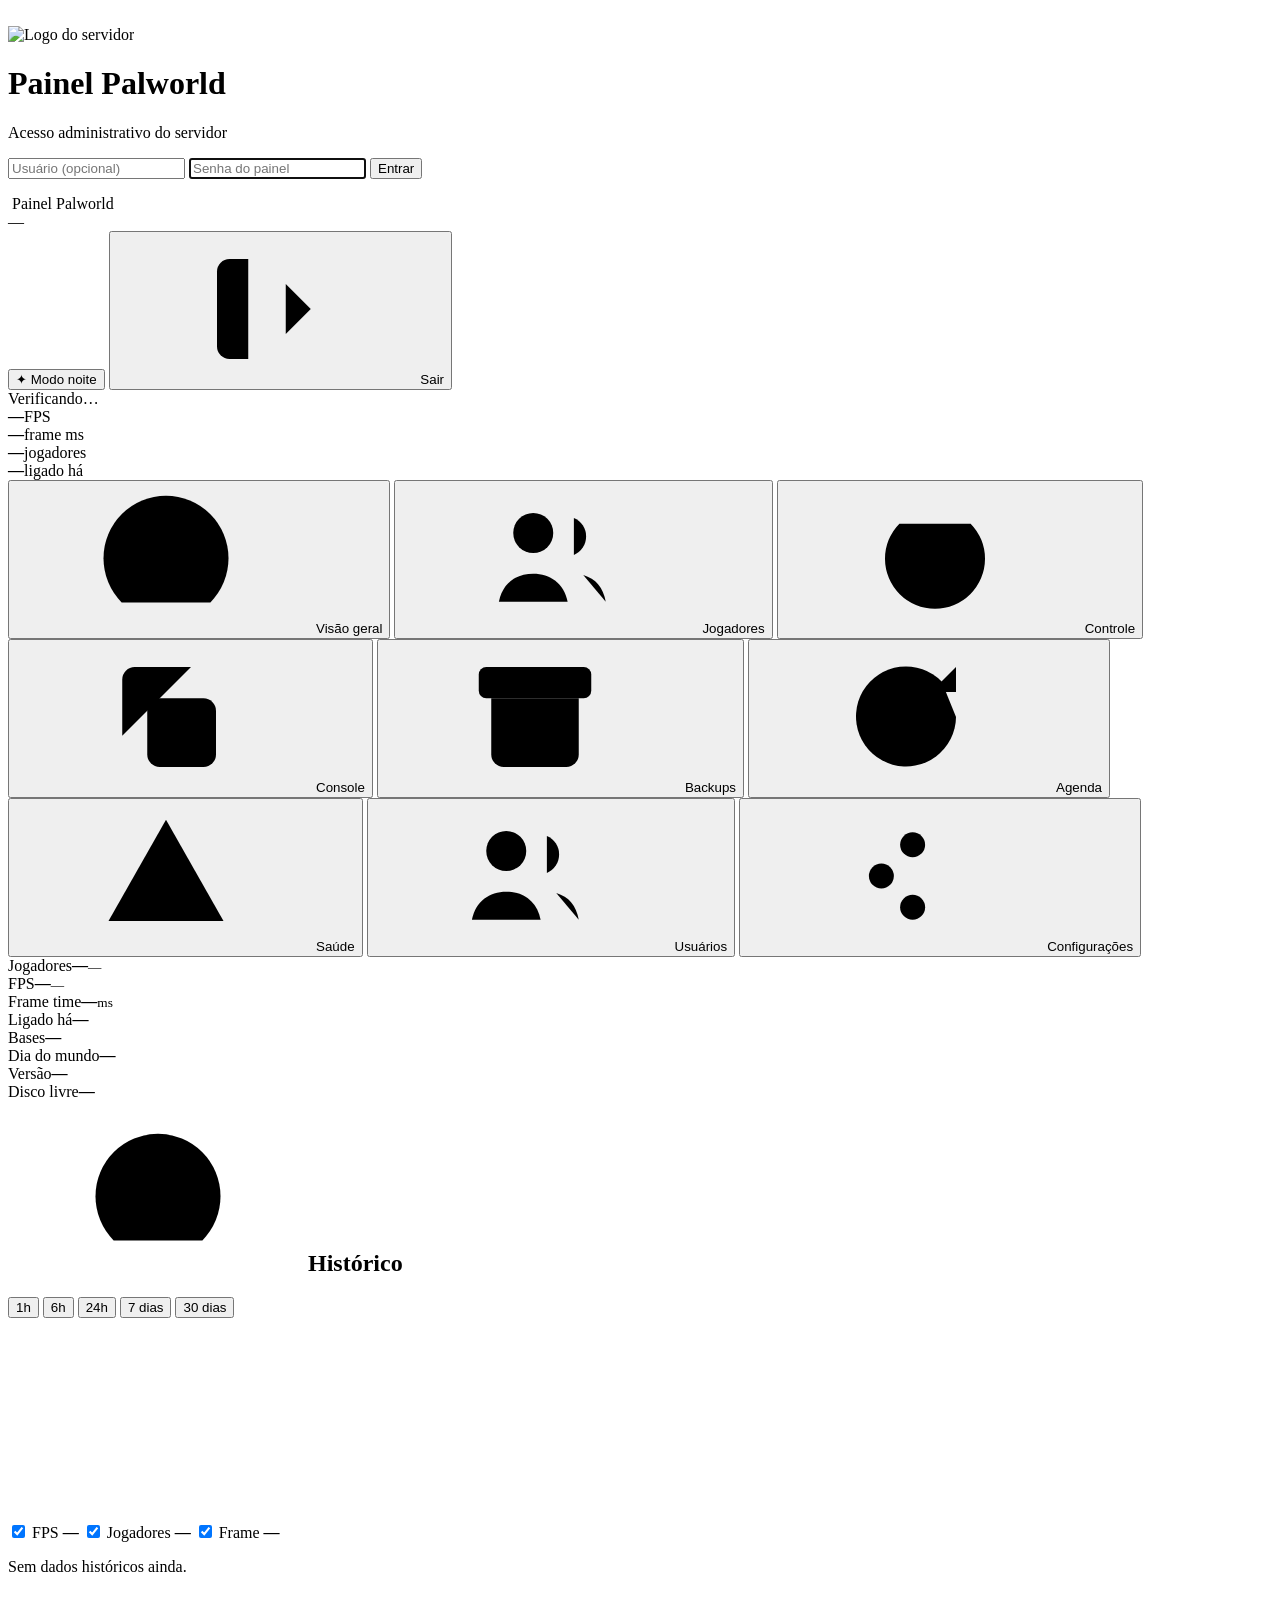
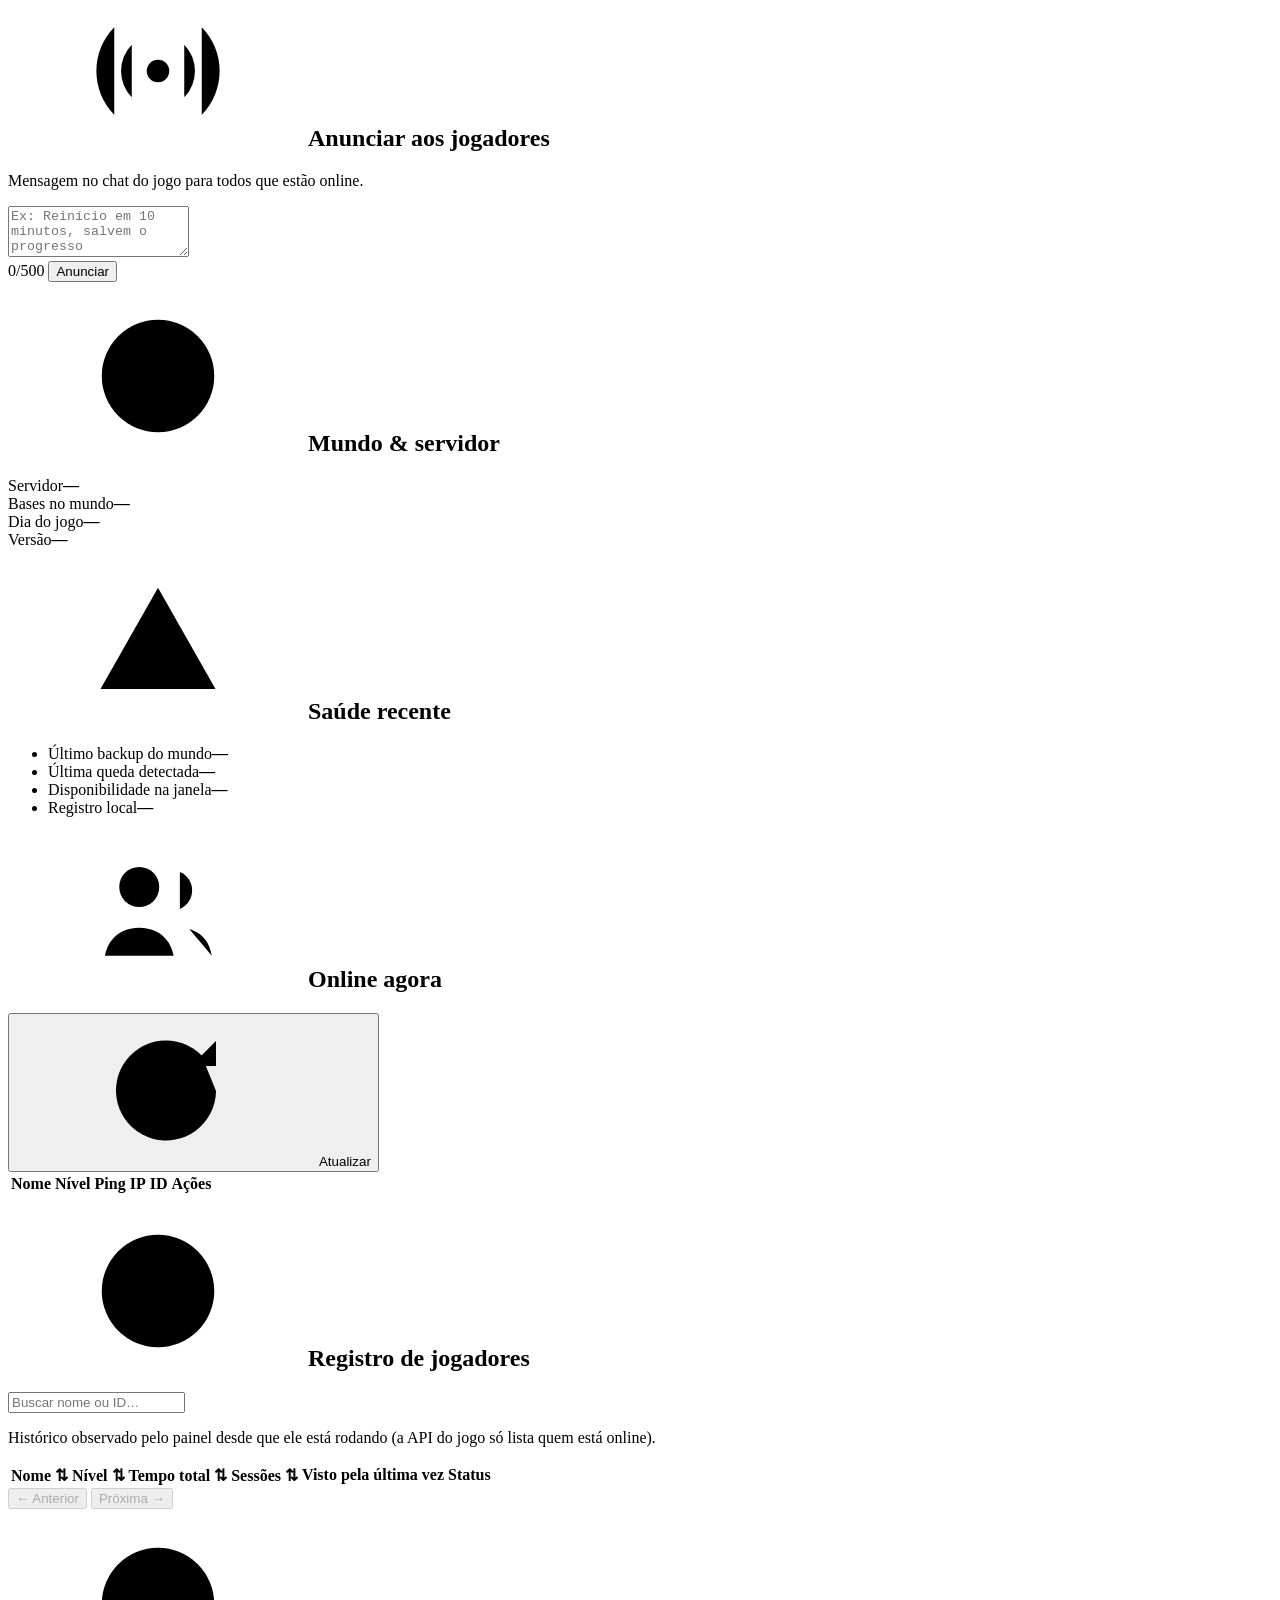
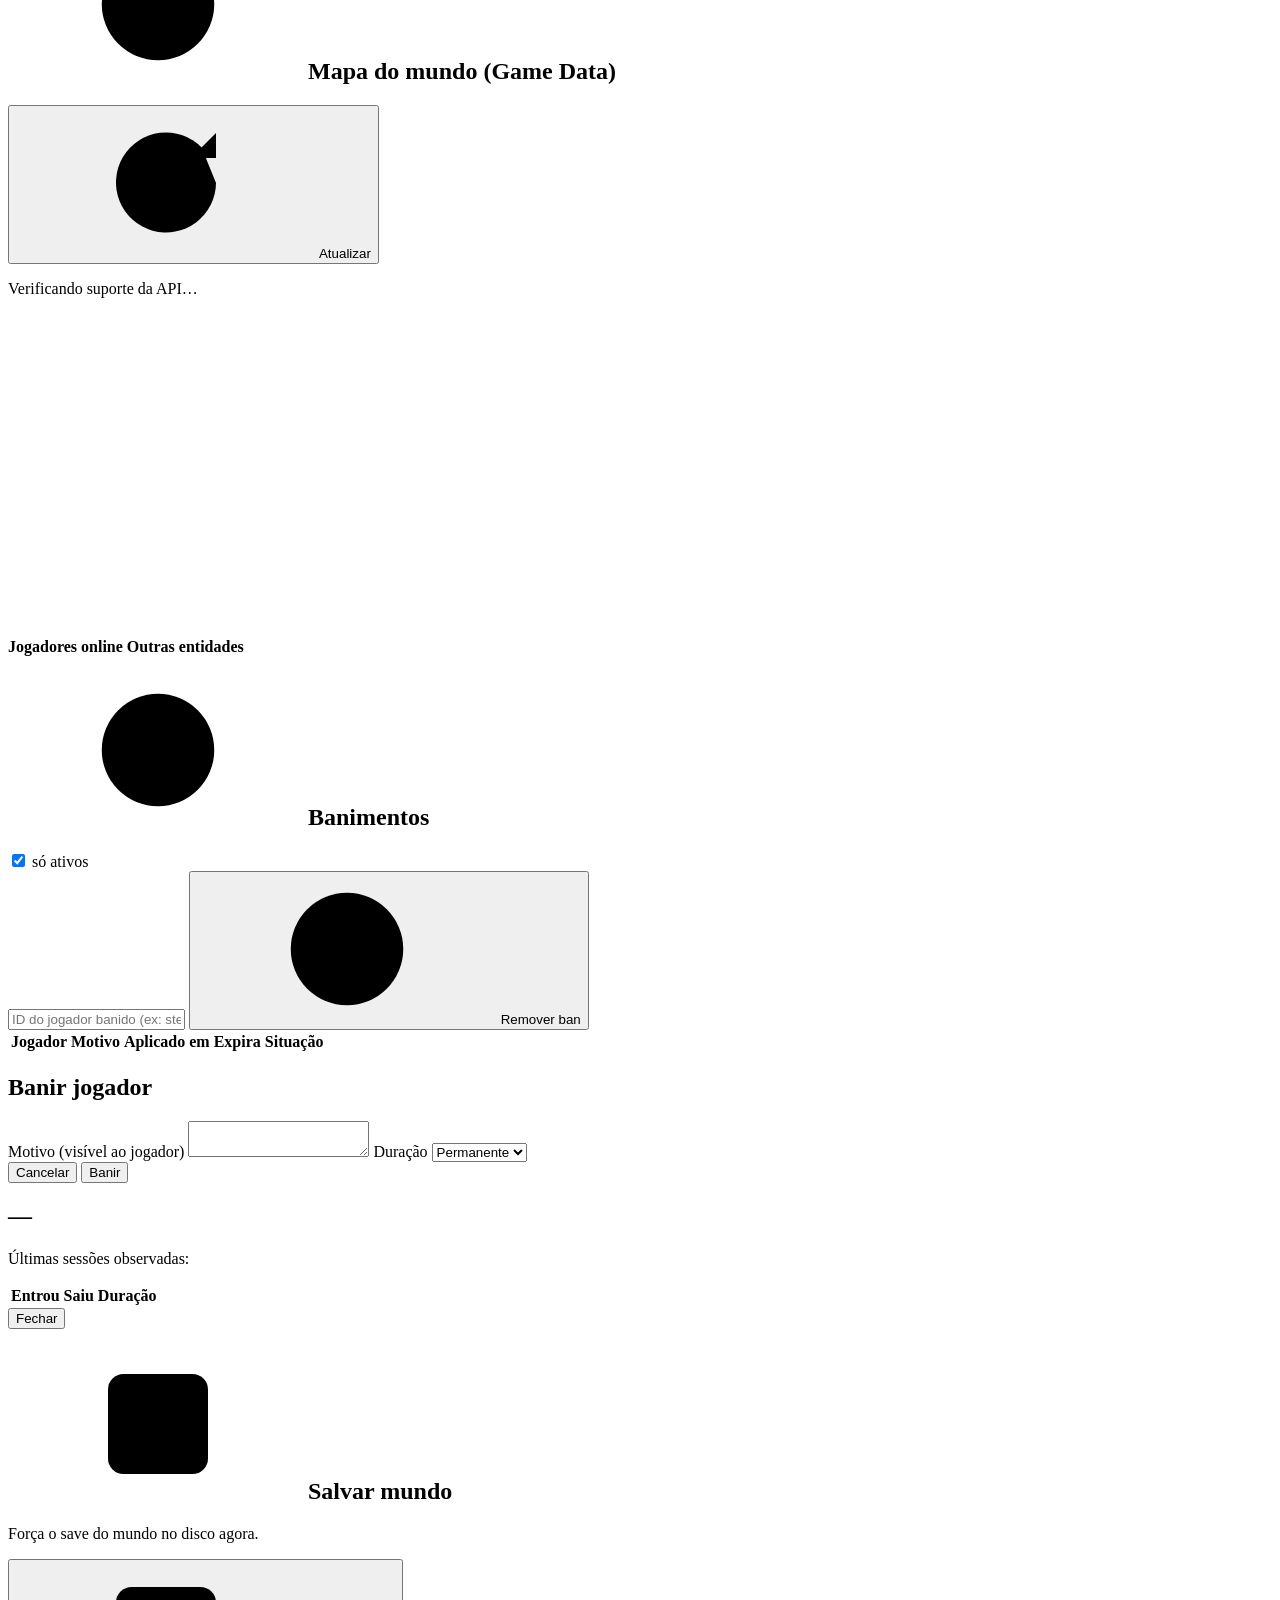
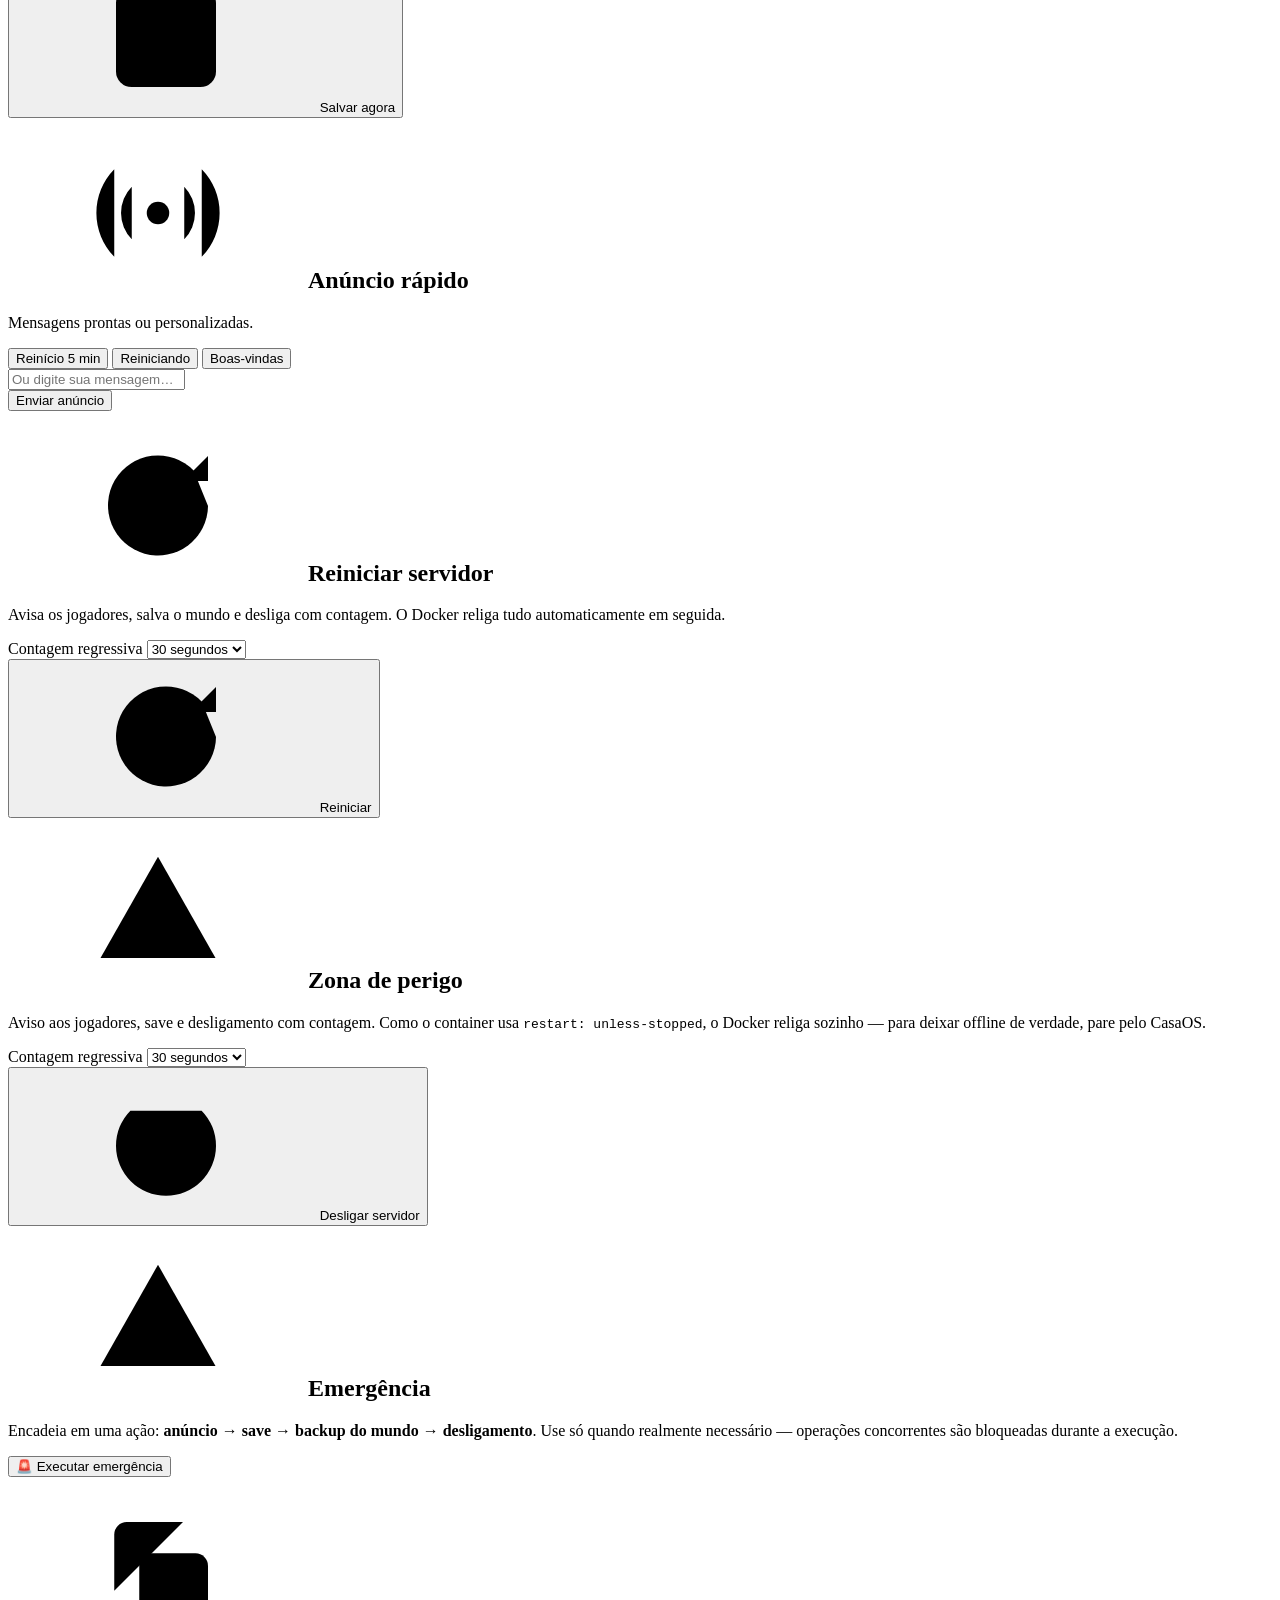
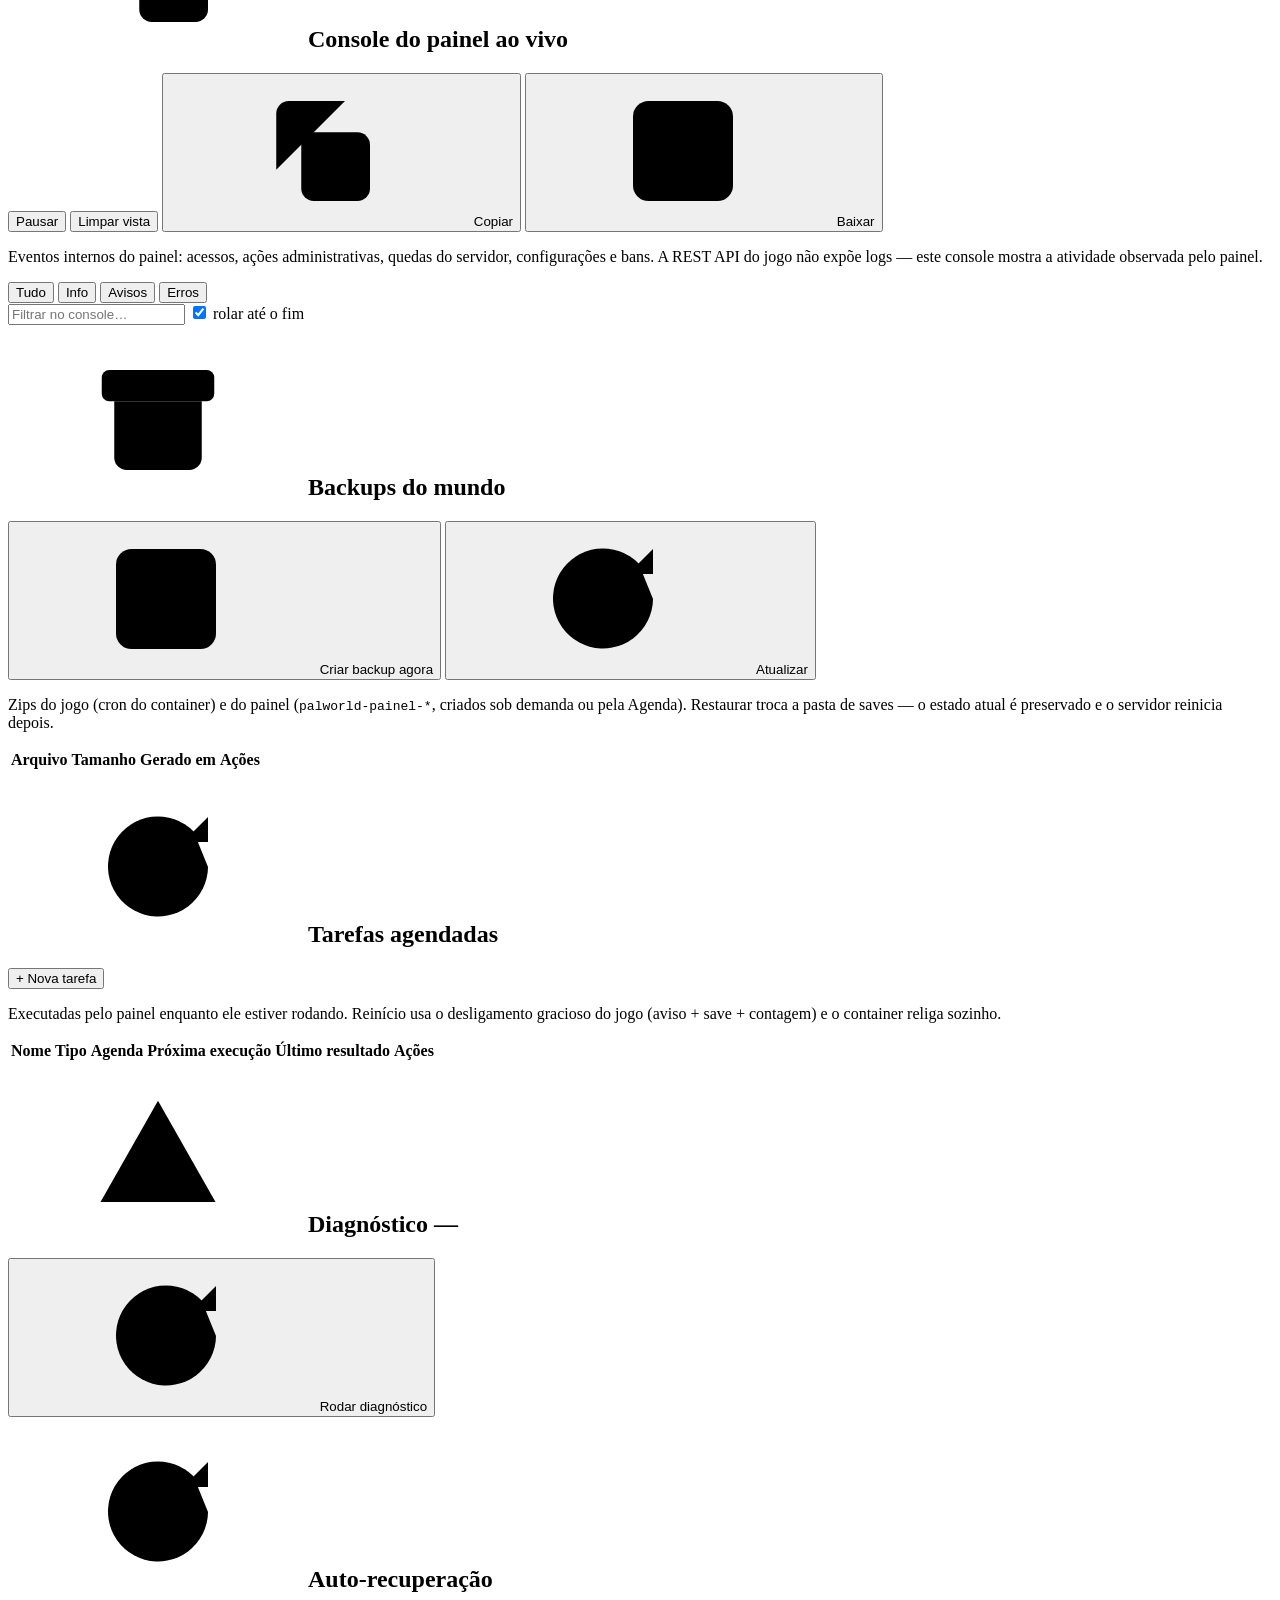
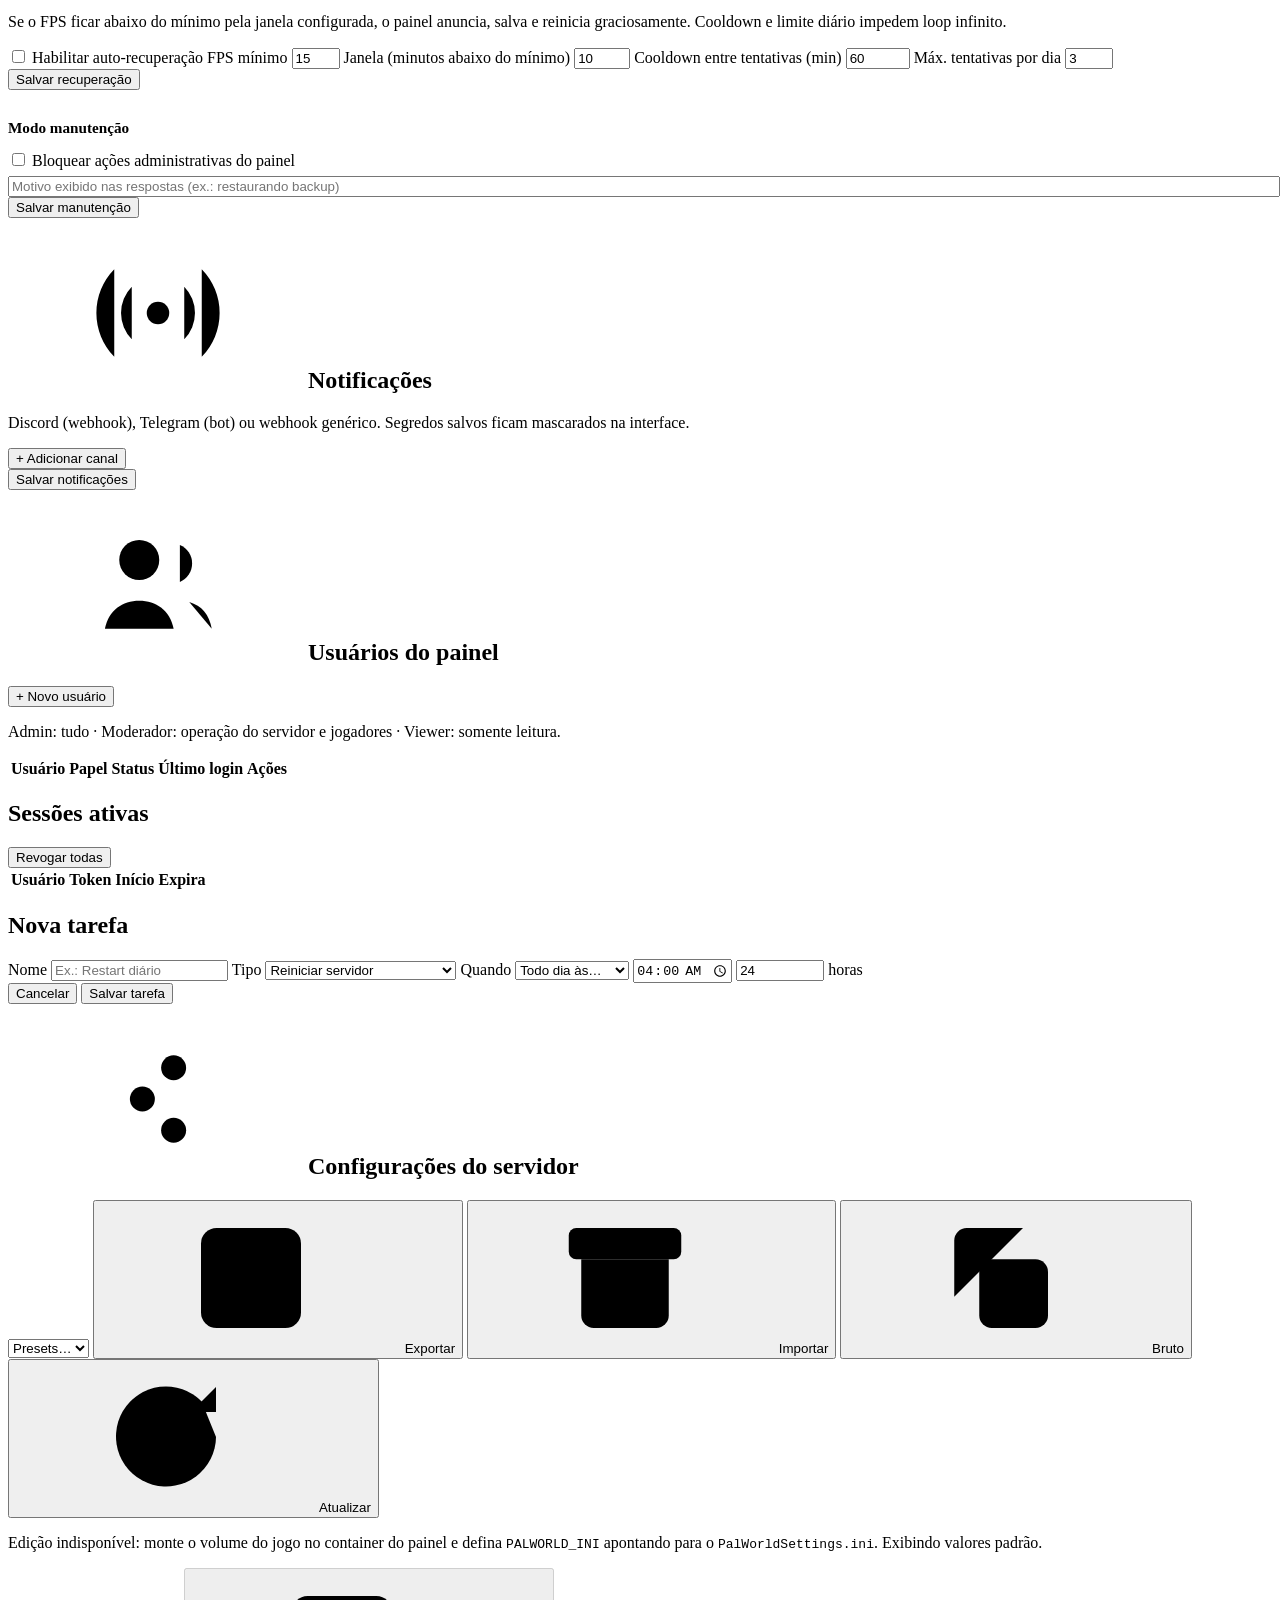
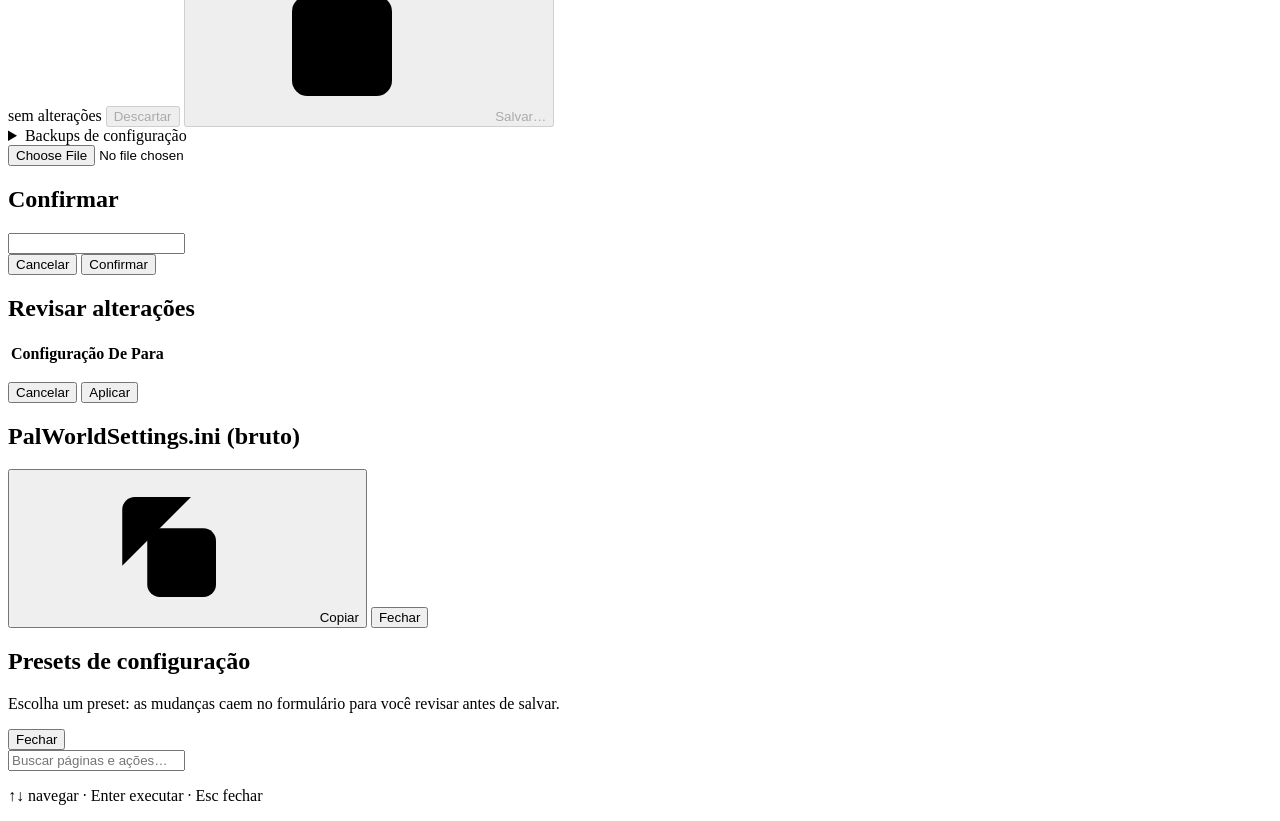
==== commit e1476fba: "add mais bgs pra quem sabe depois ajustar" ====
--- a/painel/static/index.html
+++ b/painel/static/index.html
@@ -1,10 +1,10 @@
 <!DOCTYPE html>
-<html lang="pt-BR">
+<html lang="pt-BR" data-theme="dark" class="dark">
 <head>
 <meta charset="utf-8">
 <meta name="viewport" content="width=device-width, initial-scale=1">
 <meta name="description" content="Painel de administração do servidor dedicado de Palworld">
-<meta name="theme-color" content="#0a0d12">
+<meta name="theme-color" content="#07111f">
 <title>Painel Palworld</title>
 <link rel="icon" href="/logo.jpg">
 <link rel="manifest" href="/manifest.webmanifest">
@@ -116,9 +116,19 @@
       <span id="srv-version" class="pill hidden"></span>
       <span id="user-badge" class="pill hidden"></span>
     </div>
-    <button id="btn-logout" class="btn ghost small">
-      <svg class="icon"><use href="#i-logout"/></svg> Sair
-    </button>
+    <div class="topbar-actions">
+      <button id="theme-toggle" class="theme-toggle" type="button"
+              aria-label="Ativar tema claro" aria-pressed="false">
+        <span class="theme-toggle-track" aria-hidden="true">
+          <span class="theme-stars">✦</span>
+          <span class="theme-orb"></span>
+        </span>
+        <span id="theme-label">Modo noite</span>
+      </button>
+      <button id="btn-logout" class="btn ghost small">
+        <svg class="icon"><use href="#i-logout"/></svg> Sair
+      </button>
+    </div>
   </header>
 
   <!-- faixa de status -->
@@ -539,7 +549,7 @@
           <input type="number" id="rec-cooldown" min="5" max="1440" value="60">
           <label class="field-label" for="rec-max">Máx. tentativas por dia</label>
           <input type="number" id="rec-max" min="1" max="20" value="3">
-          <div class="row-end"><button id="rec-salvar" class="btn primary small">Salvar recuperação</button></div>
+          <div class="row-end"><button id="rec-salvar" data-admin-action class="btn primary small">Salvar recuperação</button></div>
           <hr style="border:none;border-top:1px solid var(--border);margin:0.9rem 0">
           <h2 style="font-size:.95rem">Modo manutenção</h2>
           <label class="chk-inline"><input type="checkbox" id="mnt-ativo">
@@ -547,7 +557,7 @@
           <input type="text" id="mnt-motivo" maxlength="300"
                  placeholder="Motivo exibido nas respostas (ex.: restaurando backup)"
                  style="width:100%;margin-top:0.4rem">
-          <div class="row-end"><button id="mnt-salvar" class="btn primary small">Salvar manutenção</button></div>
+          <div class="row-end"><button id="mnt-salvar" data-admin-action class="btn primary small">Salvar manutenção</button></div>
         </div>
 
         <div class="card">
@@ -555,8 +565,8 @@
           <p class="muted small">Discord (webhook), Telegram (bot) ou webhook
              genérico. Segredos salvos ficam mascarados na interface.</p>
           <div id="notif-canal-lista"></div>
-          <button id="notif-add" class="btn ghost small">+ Adicionar canal</button>
-          <div class="row-end"><button id="notif-salvar" class="btn primary small">Salvar notificações</button></div>
+          <button id="notif-add" data-admin-action class="btn ghost small">+ Adicionar canal</button>
+          <div class="row-end"><button id="notif-salvar" data-admin-action class="btn primary small">Salvar notificações</button></div>
         </div>
       </div>
     </section>
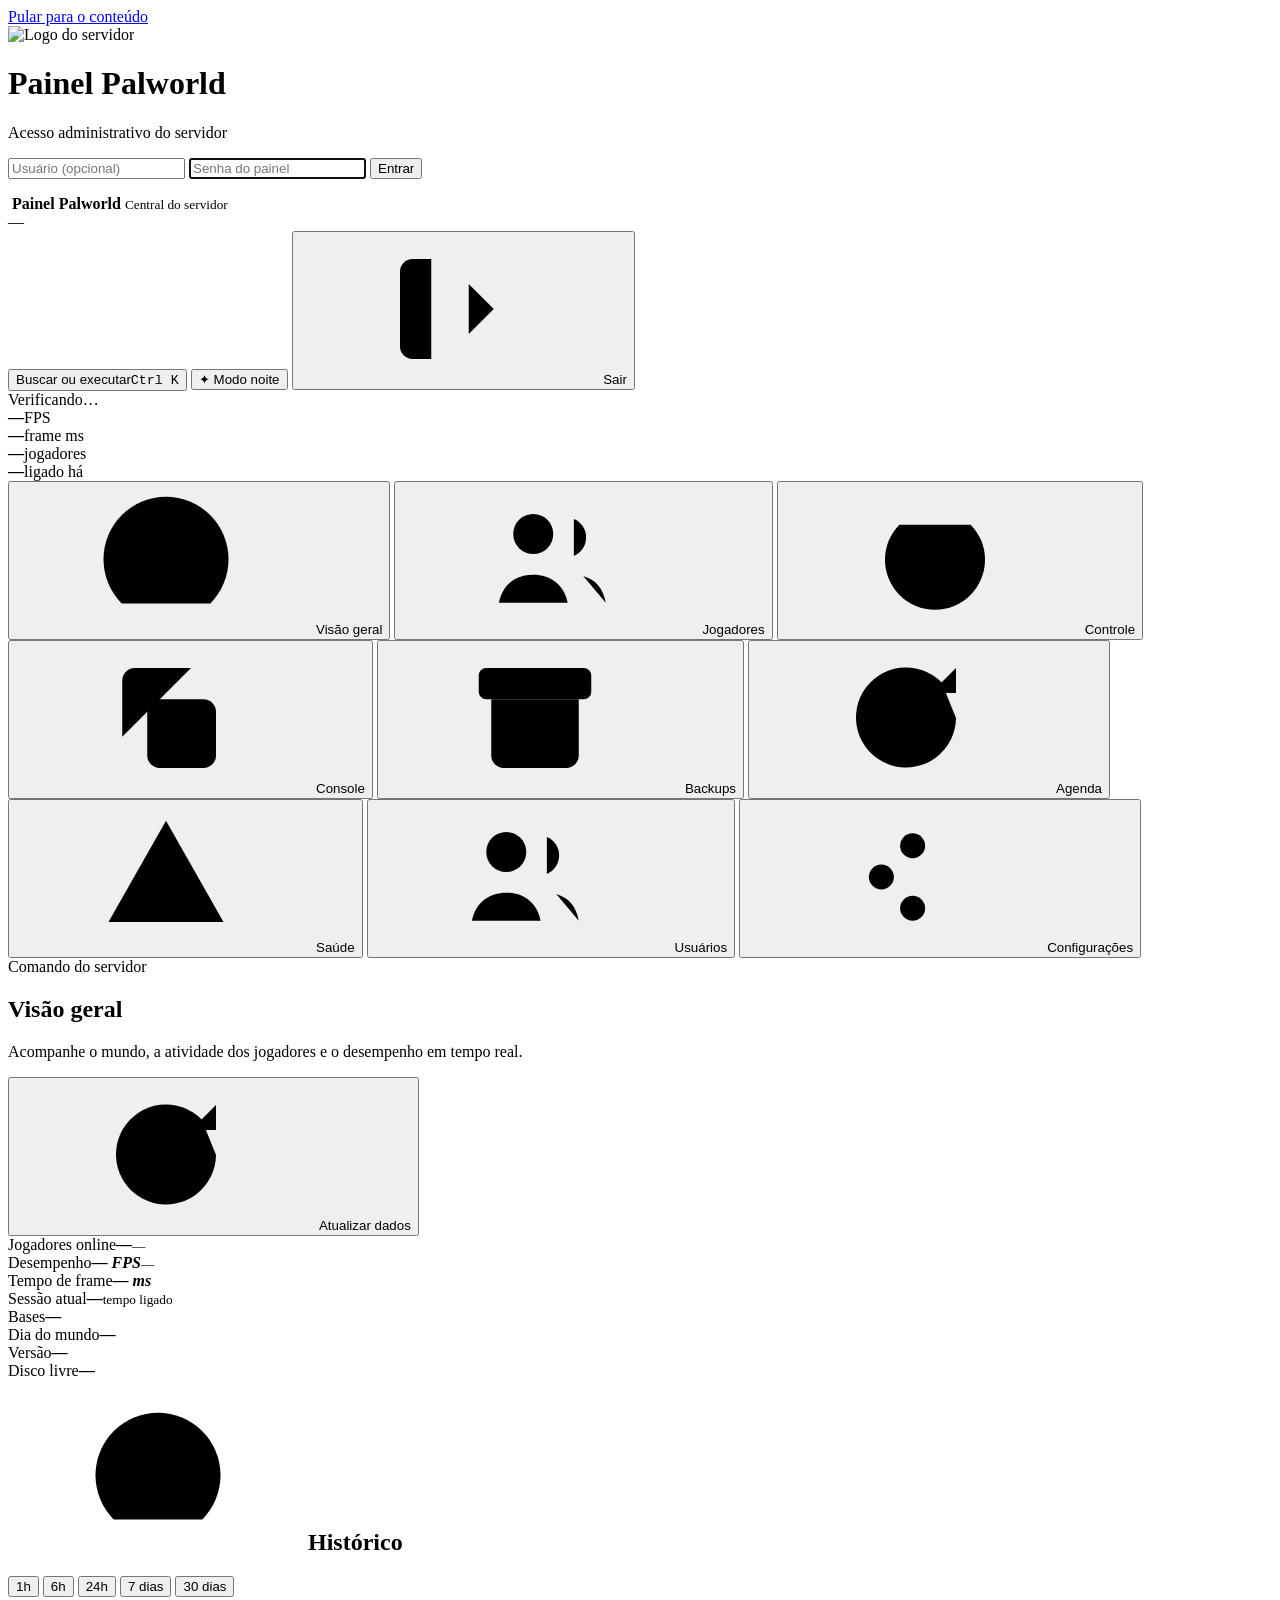
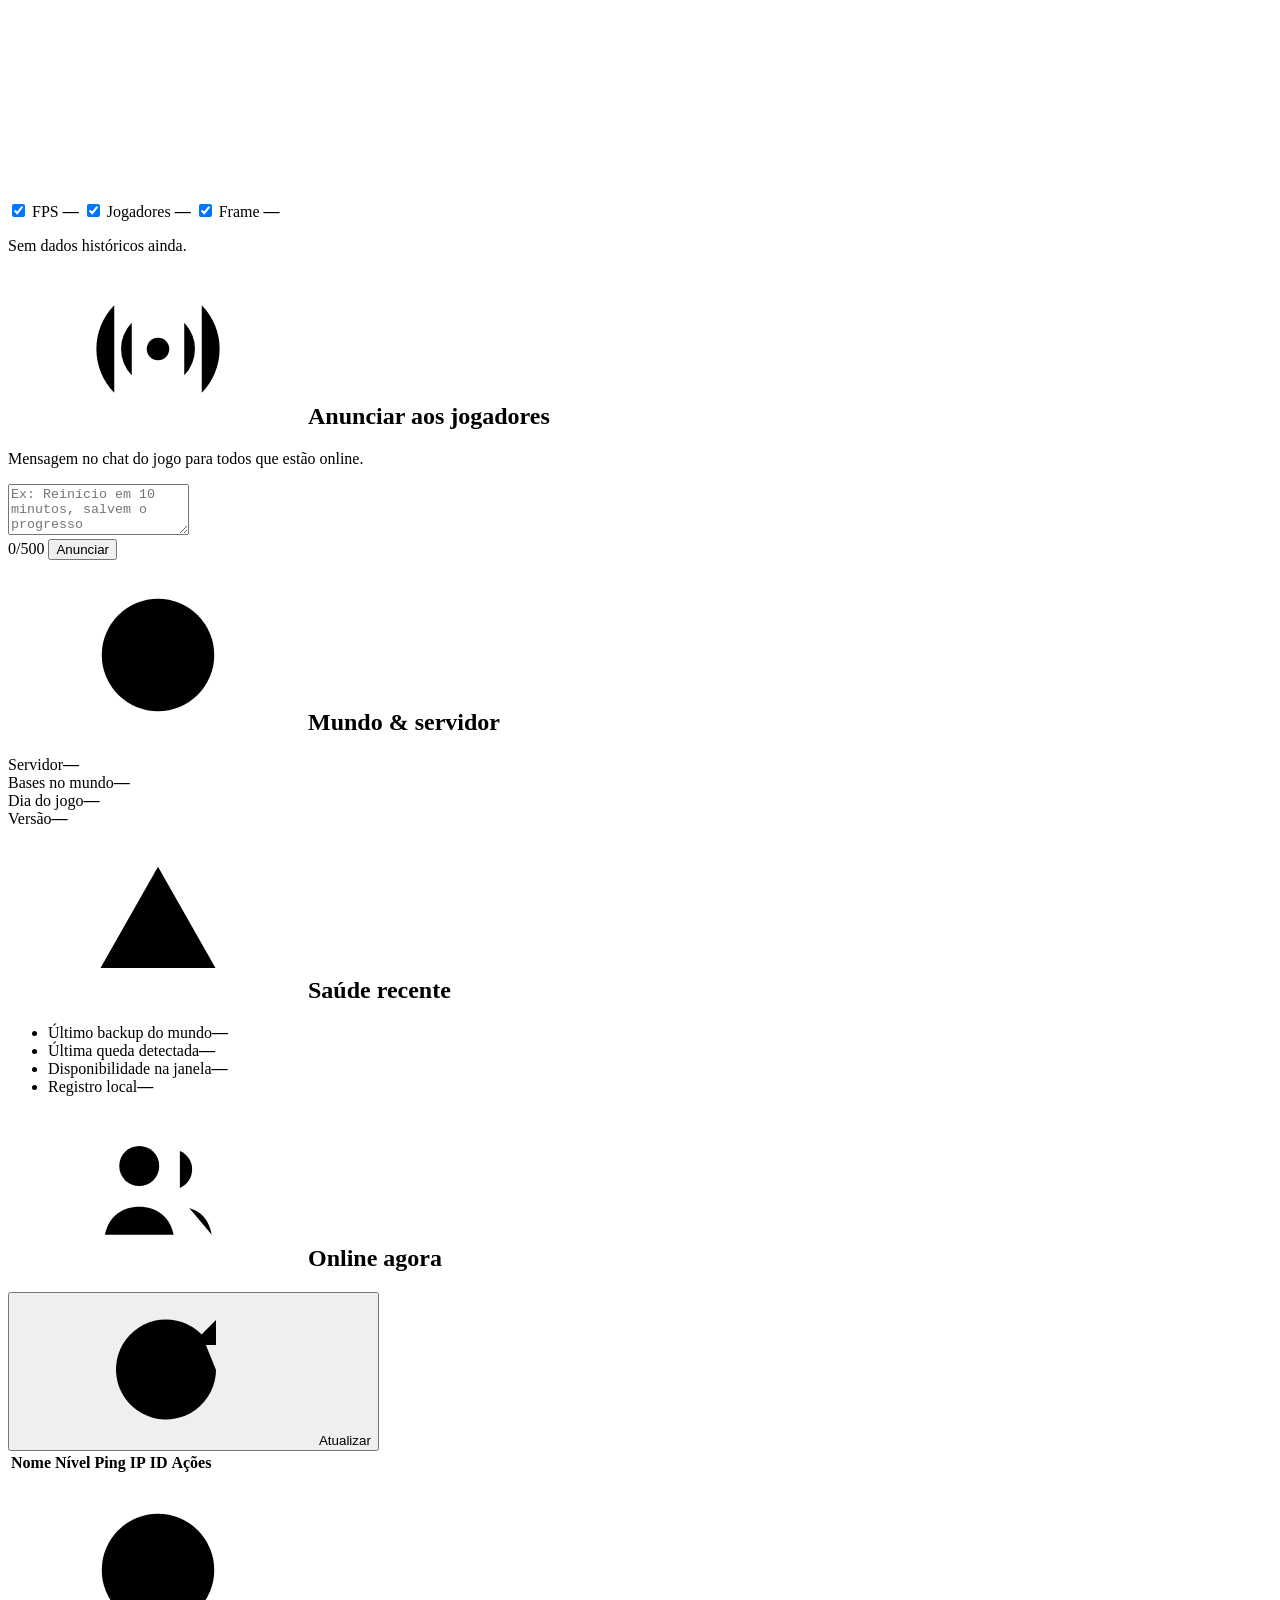
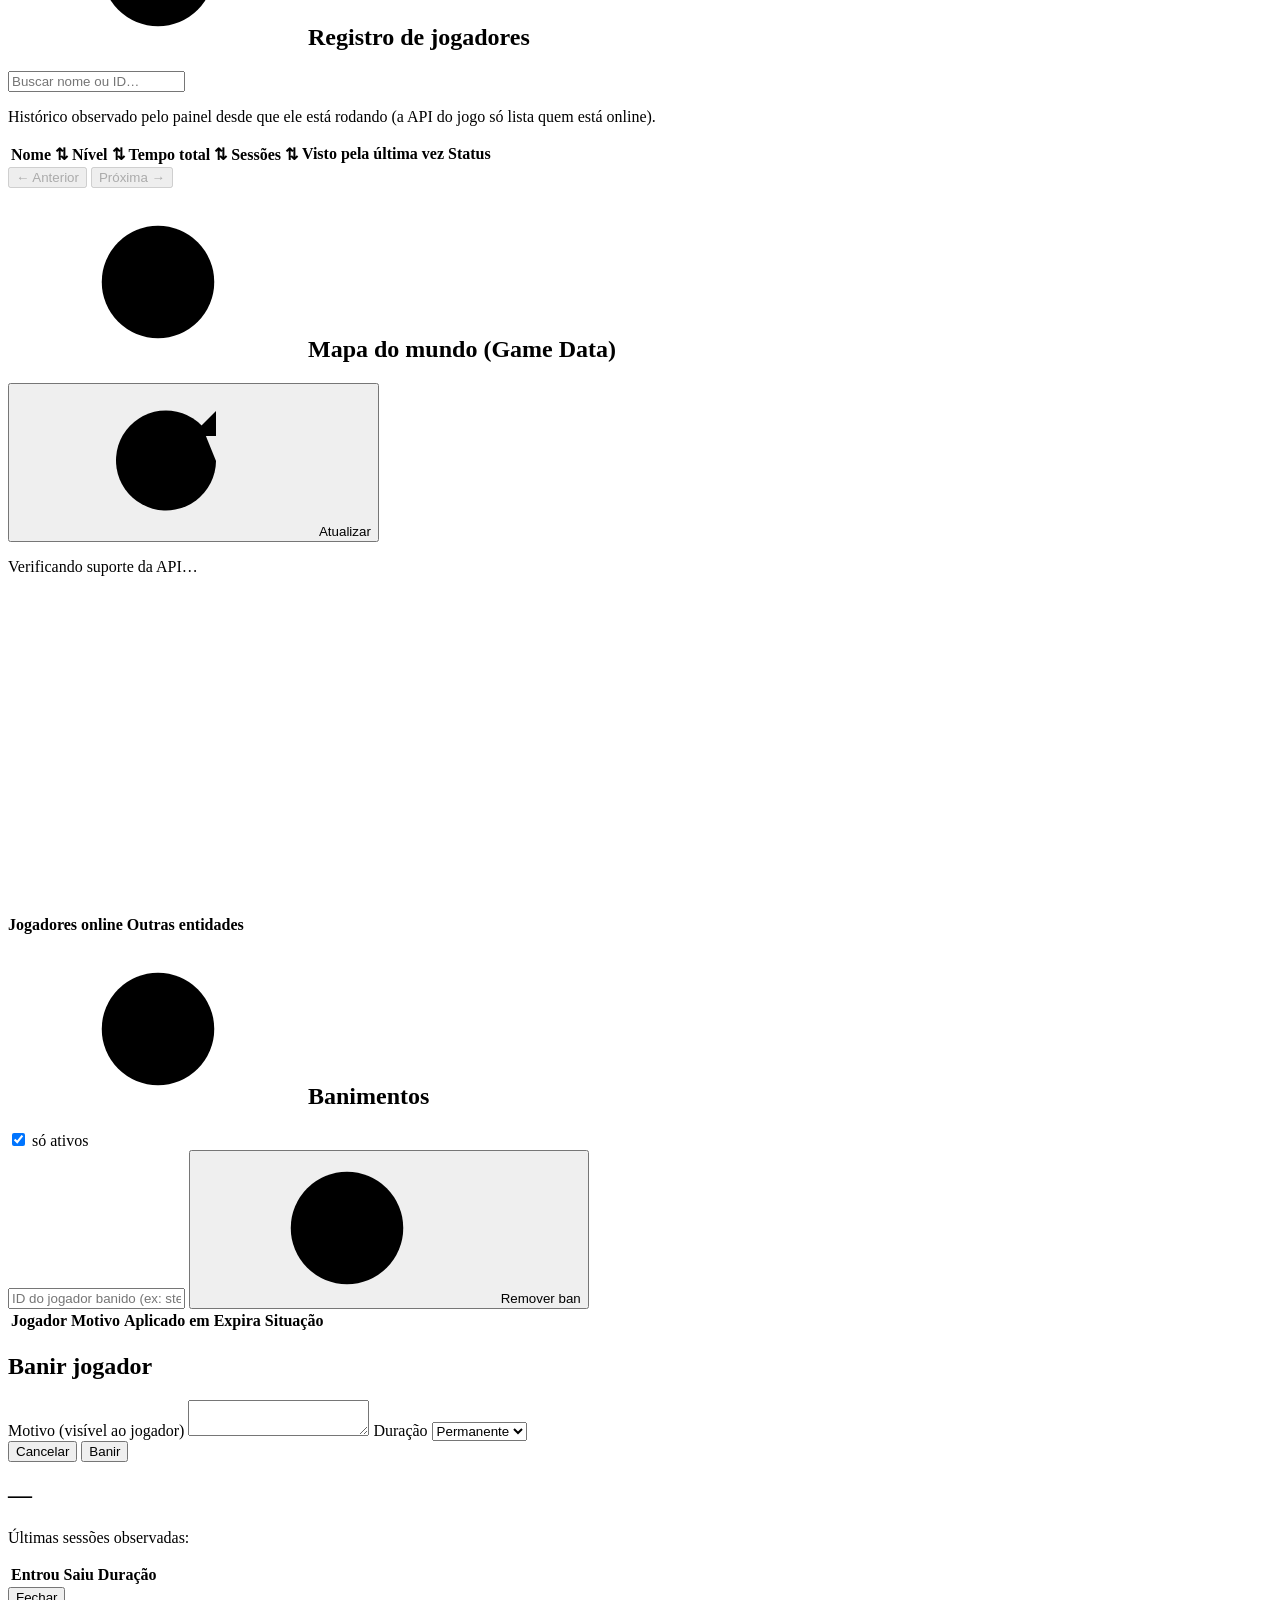
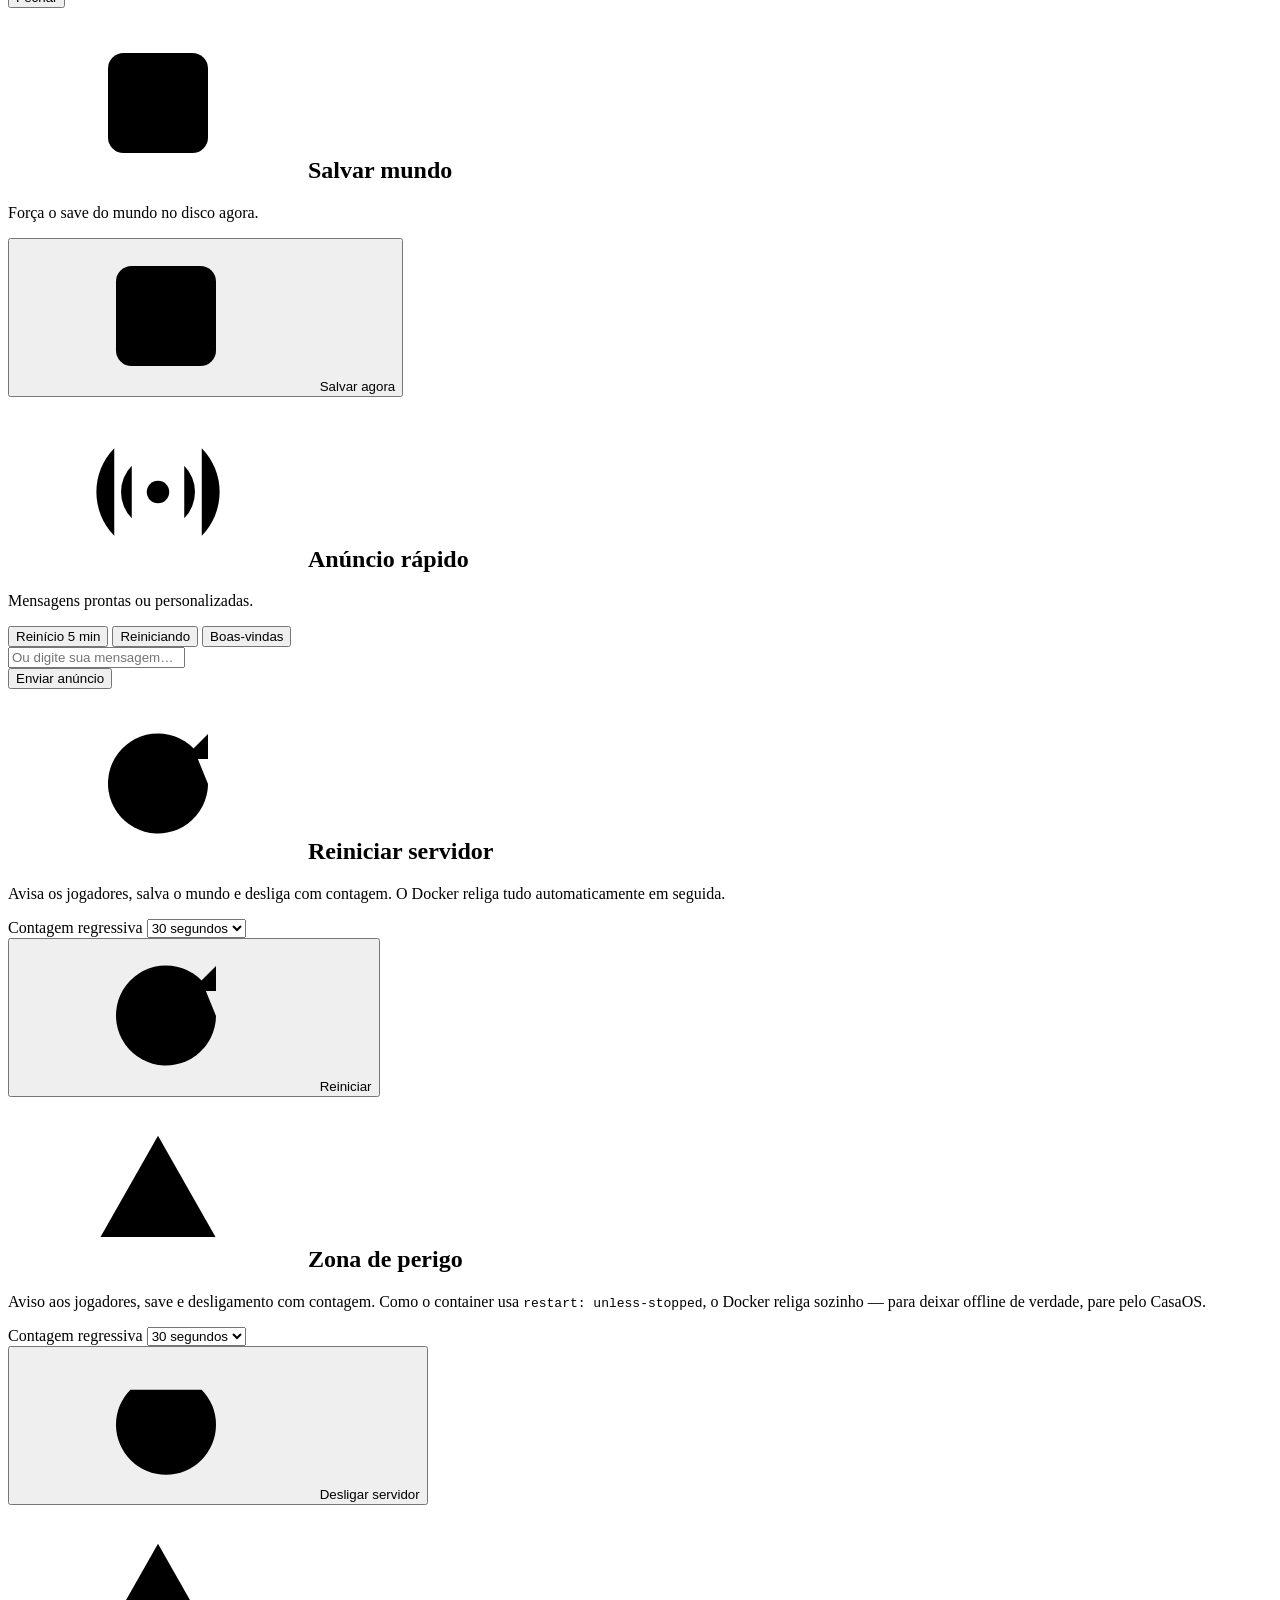
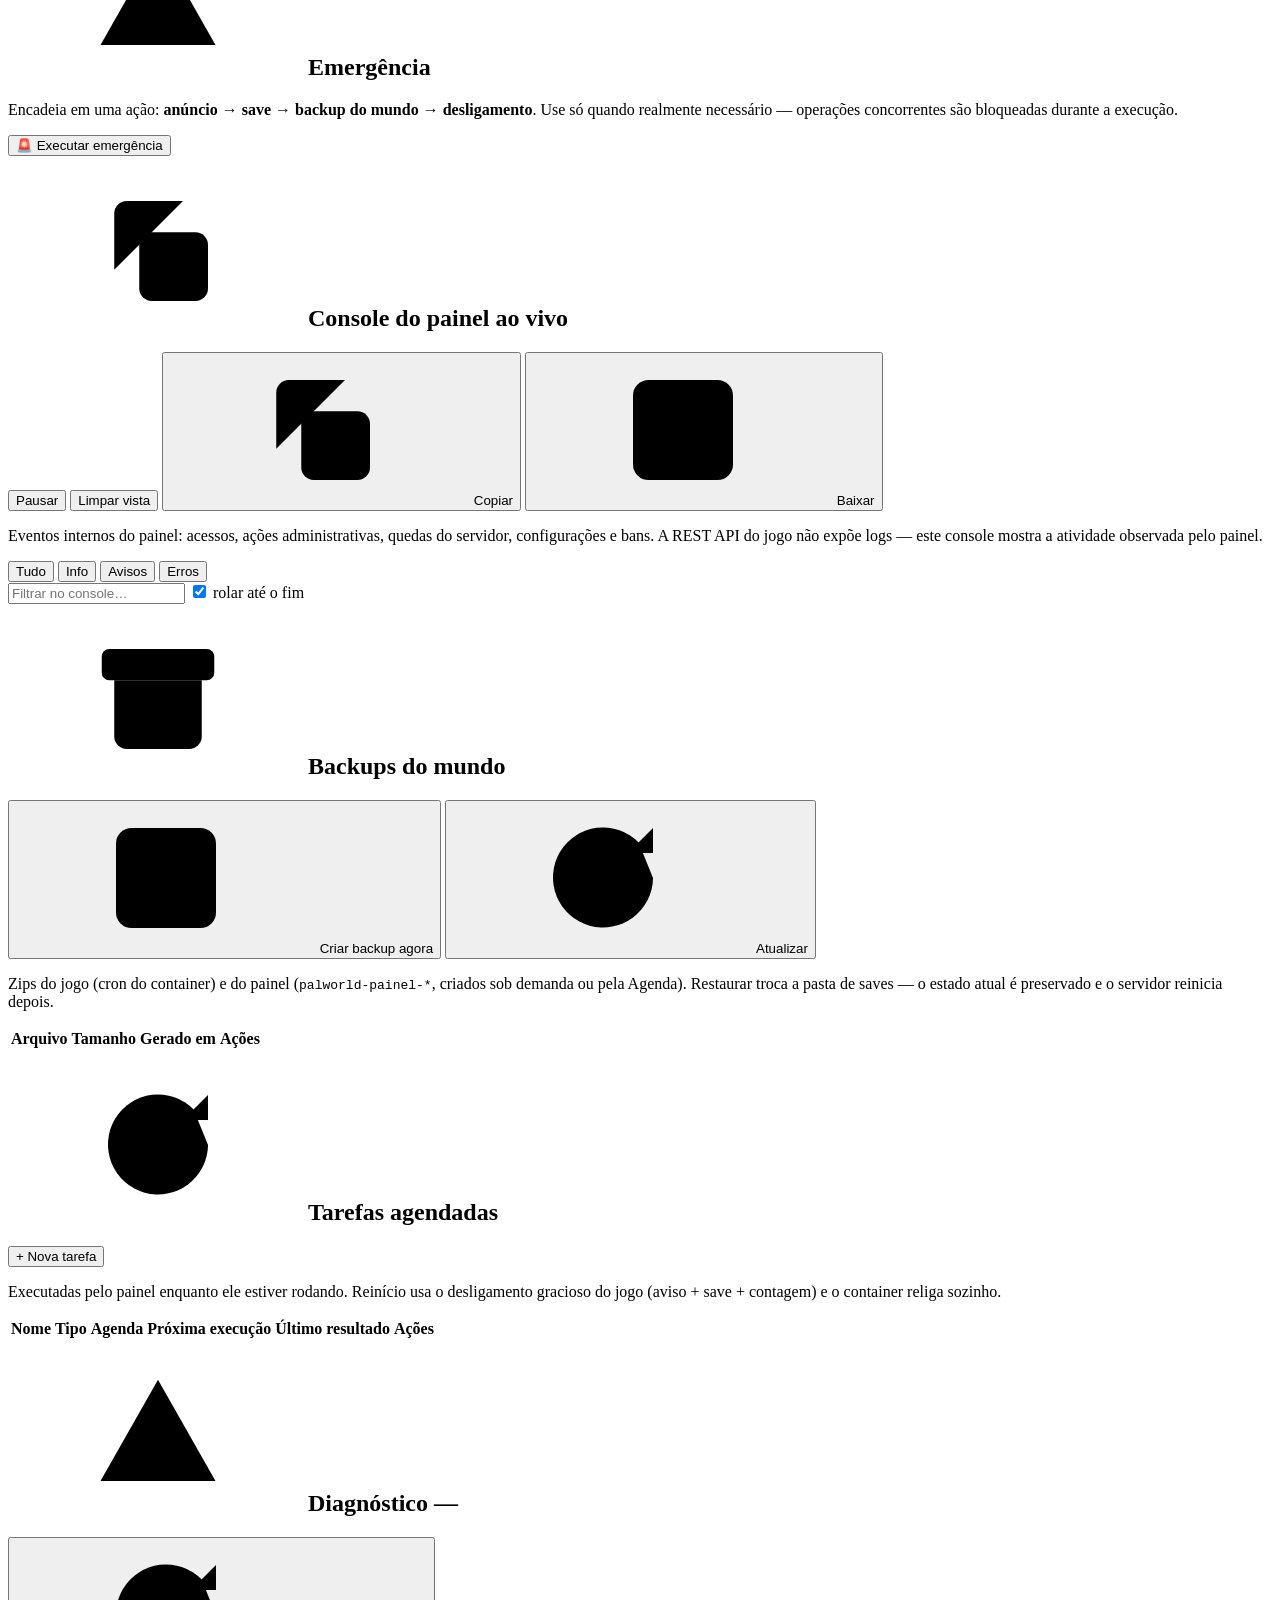
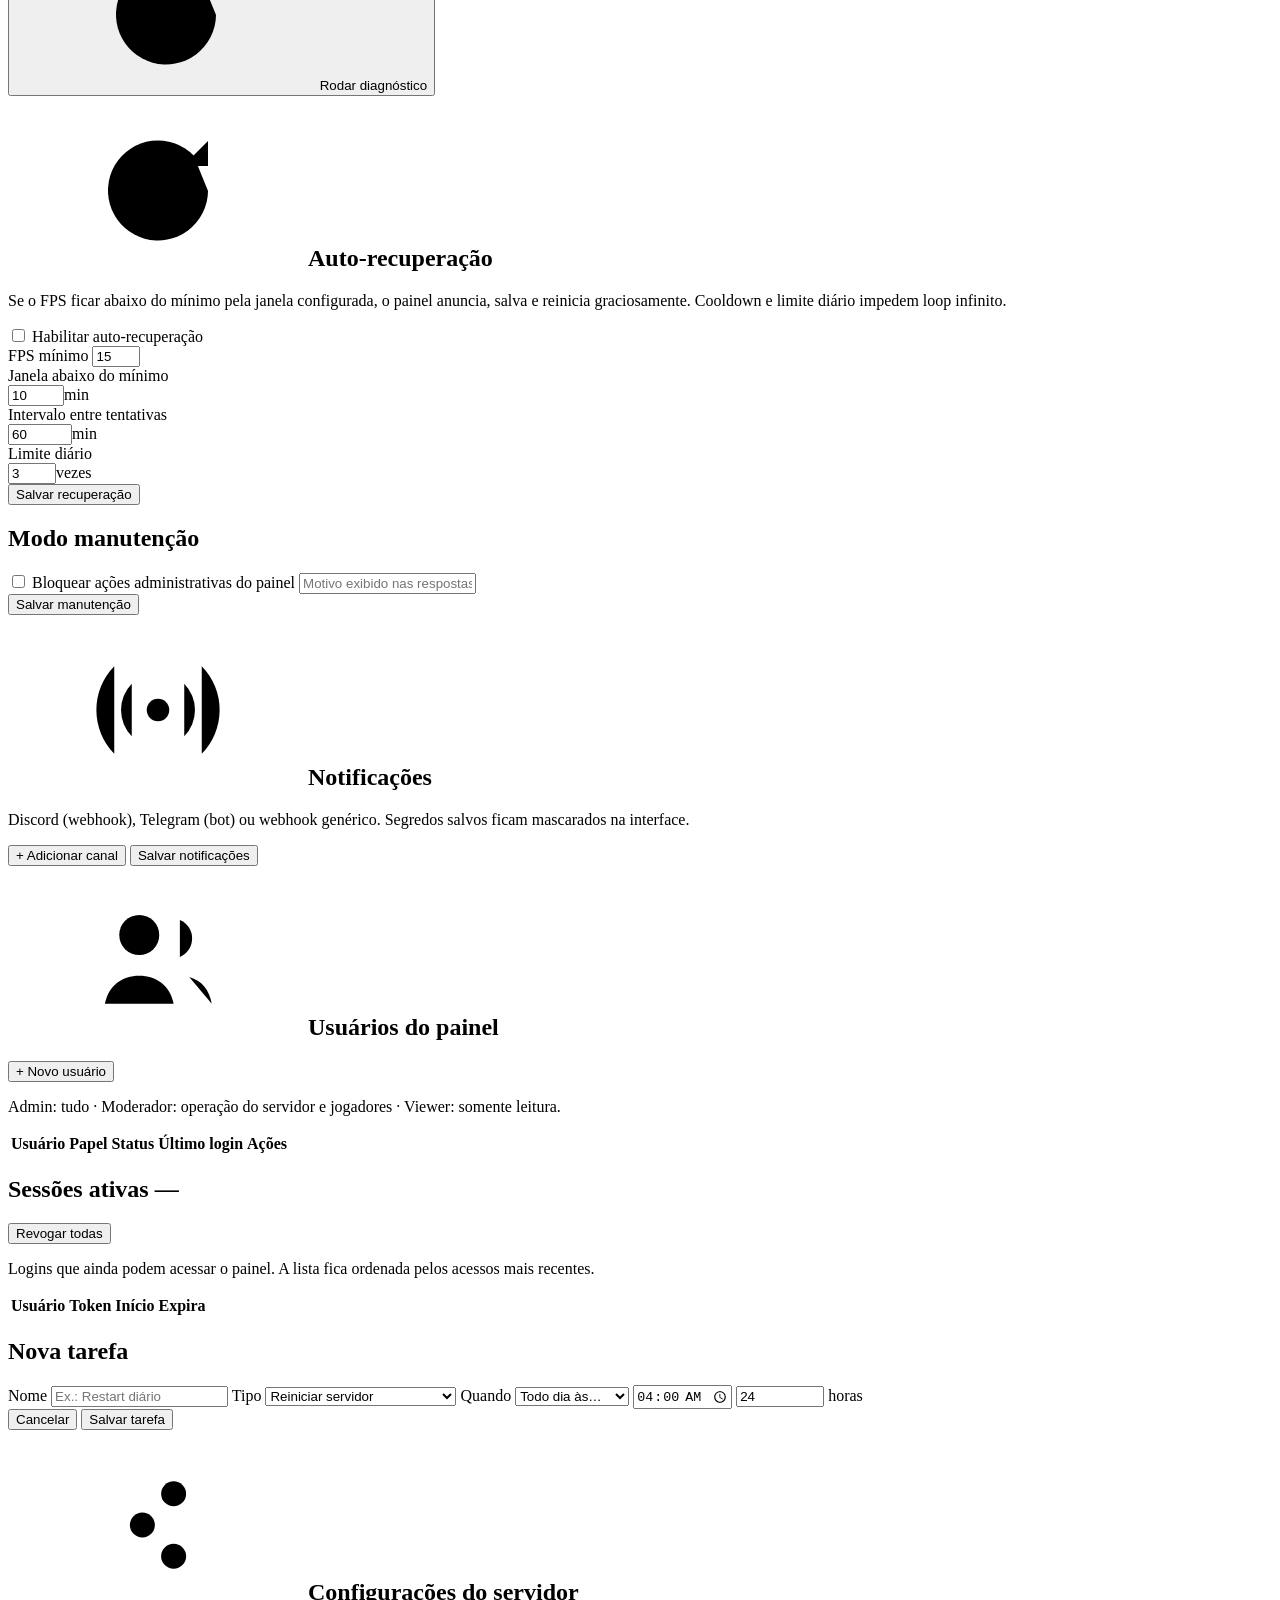
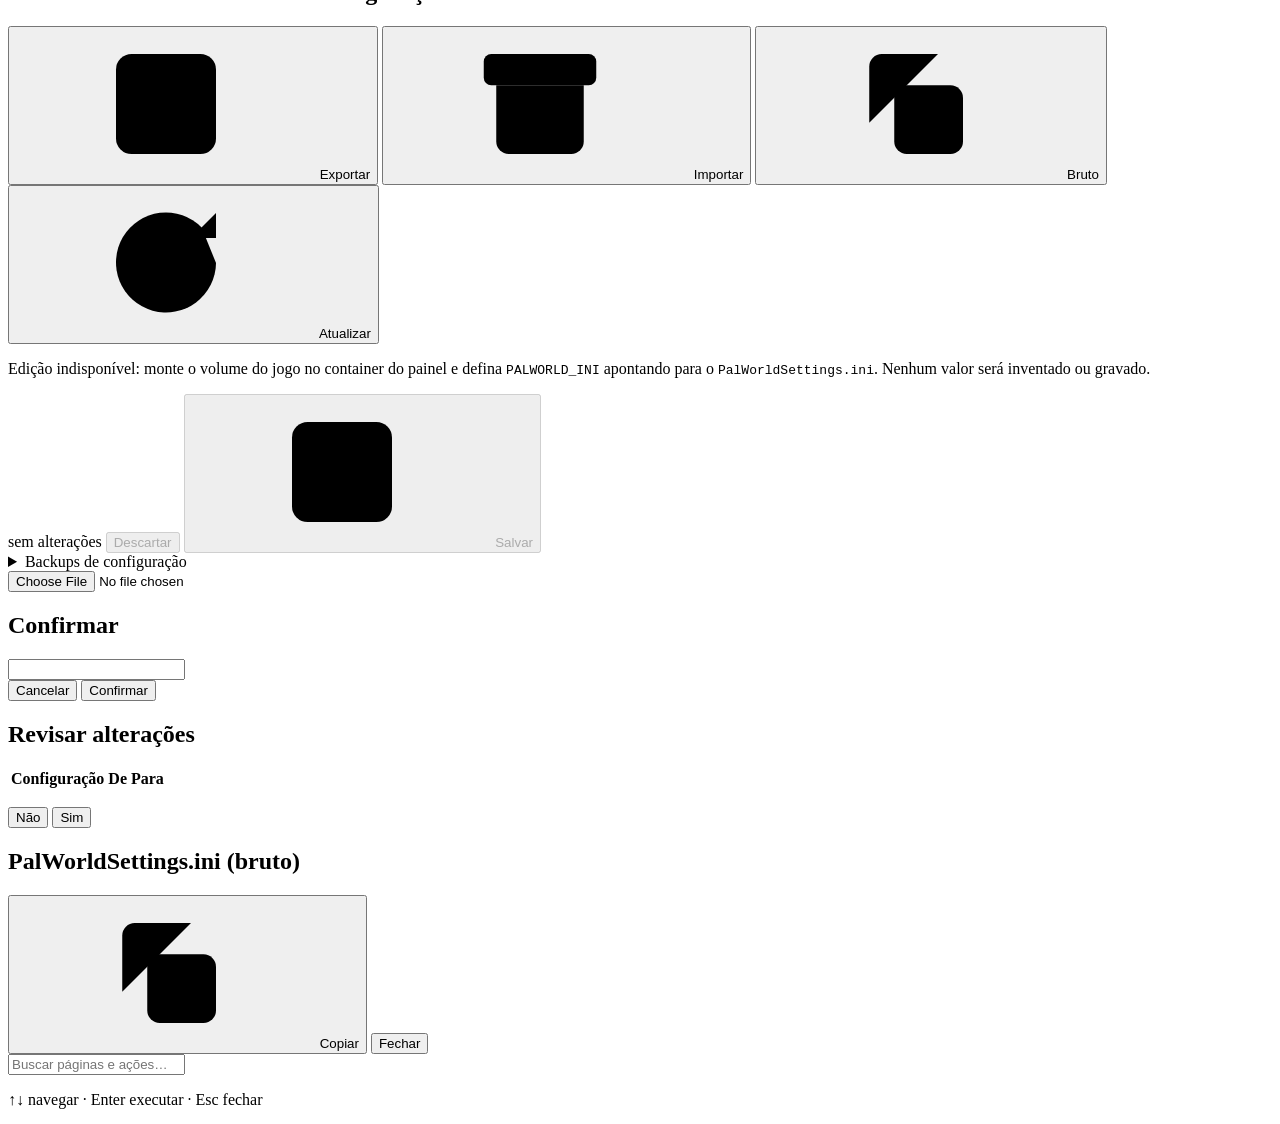
==== commit d23f886c: "## Resumo do que foi feito   - Interface redesenhada mantendo a navegação horizontal, sem sidebar.  " ====
--- a/painel/static/index.html
+++ b/painel/static/index.html
@@ -4,13 +4,15 @@
 <meta charset="utf-8">
 <meta name="viewport" content="width=device-width, initial-scale=1">
 <meta name="description" content="Painel de administração do servidor dedicado de Palworld">
-<meta name="theme-color" content="#07111f">
+<meta name="theme-color" content="#0d100f">
 <title>Painel Palworld</title>
 <link rel="icon" href="/logo.jpg">
 <link rel="manifest" href="/manifest.webmanifest">
 <link rel="stylesheet" href="/style.css">
 </head>
 <body>
+
+<a class="skip-link" href="#main-content">Pular para o conteúdo</a>
 
 <!-- sprite de ícones (traço 1.8, estilo próprio) -->
 <svg width="0" height="0" class="sprite" aria-hidden="true">
@@ -109,7 +111,10 @@
   <header class="topbar">
     <div class="brand">
       <span class="brand-mark"><img src="/logo.jpg" alt=""></span>
-      Painel Palworld
+      <span class="brand-copy">
+        <strong>Painel Palworld</strong>
+        <small>Central do servidor</small>
+      </span>
     </div>
     <div class="server-id">
       <span id="srv-name">—</span>
@@ -117,6 +122,10 @@
       <span id="user-badge" class="pill hidden"></span>
     </div>
     <div class="topbar-actions">
+      <button id="btn-cmdk" class="command-button" type="button"
+              aria-label="Abrir busca global">
+        <span>Buscar ou executar</span><kbd>Ctrl K</kbd>
+      </button>
       <button id="theme-toggle" class="theme-toggle" type="button"
               aria-label="Ativar tema claro" aria-pressed="false">
         <span class="theme-toggle-track" aria-hidden="true">
@@ -155,23 +164,39 @@
     <button data-tab="settings" role="tab" aria-selected="false"><svg class="icon"><use href="#i-sliders"/></svg>Configurações</button>
   </nav>
 
-  <main>
+  <main id="main-content">
 
     <!-- ========= VISÃO GERAL (dashboard) ========= -->
     <section id="tab-overview" class="tab active" role="tabpanel" tabindex="0">
 
-      <div class="dash-cards">
-        <div class="card mini"><span class="mini-label">Jogadores</span><b id="db-players">—</b><small id="db-cap" class="muted mono">—</small></div>
-        <div class="card mini"><span class="mini-label">FPS</span><b id="db-fps">—</b><small id="db-fps-res" class="muted mono">—</small></div>
-        <div class="card mini"><span class="mini-label">Frame time</span><b id="db-frame">—</b><small class="muted mono">ms</small></div>
-        <div class="card mini"><span class="mini-label">Ligado há</span><b id="db-uptime">—</b></div>
-        <div class="card mini"><span class="mini-label">Bases</span><b id="db-bases">—</b></div>
-        <div class="card mini"><span class="mini-label">Dia do mundo</span><b id="db-day">—</b></div>
-        <div class="card mini"><span class="mini-label">Versão</span><b id="db-ver" class="mono small">—</b></div>
-        <div class="card mini"><span class="mini-label">Disco livre</span><b id="db-disk">—</b></div>
-      </div>
-
-      <div class="grid-2">
+      <div class="page-intro">
+        <div>
+          <span class="eyebrow">Comando do servidor</span>
+          <h1>Visão geral</h1>
+          <p>Acompanhe o mundo, a atividade dos jogadores e o desempenho em tempo real.</p>
+        </div>
+        <button class="refresh-button" type="button" data-action="refresh-all">
+          <svg class="icon"><use href="#i-refresh"/></svg>
+          Atualizar dados
+        </button>
+      </div>
+
+      <div class="dashboard-metrics">
+        <div class="dash-cards">
+          <div class="card mini metric-featured"><span class="mini-label">Jogadores online</span><b id="db-players">—</b><small id="db-cap" class="muted mono">—</small></div>
+          <div class="card mini"><span class="mini-label">Desempenho</span><b><span id="db-fps">—</span> <em>FPS</em></b><small id="db-fps-res" class="muted mono">—</small></div>
+          <div class="card mini"><span class="mini-label">Tempo de frame</span><b><span id="db-frame">—</span> <em>ms</em></b></div>
+          <div class="card mini"><span class="mini-label">Sessão atual</span><b id="db-uptime">—</b><small class="muted">tempo ligado</small></div>
+        </div>
+        <div class="card meta-strip" aria-label="Detalhes do mundo e armazenamento">
+          <div class="meta-item"><span>Bases</span><b id="db-bases">—</b></div>
+          <div class="meta-item"><span>Dia do mundo</span><b id="db-day">—</b></div>
+          <div class="meta-item"><span>Versão</span><b id="db-ver" class="mono small">—</b></div>
+          <div class="meta-item"><span>Disco livre</span><b id="db-disk">—</b></div>
+        </div>
+      </div>
+
+      <div class="grid-2 dashboard-main">
         <div class="card chart-card">
           <div class="card-head">
             <h2><svg class="icon"><use href="#i-gauge"/></svg>Histórico</h2>
@@ -192,7 +217,7 @@
           <p id="db-resumo" class="muted small mono">Sem dados históricos ainda.</p>
         </div>
 
-        <div class="card">
+        <div class="card announcement-card">
           <h2><svg class="icon"><use href="#i-wave"/></svg>Anunciar aos jogadores</h2>
           <p>Mensagem no chat do jogo para todos que estão online.</p>
           <textarea id="ov-msg" rows="3" maxlength="500"
@@ -204,7 +229,7 @@
         </div>
       </div>
 
-      <div class="grid-2">
+      <div class="grid-2 dashboard-secondary">
         <div class="card">
           <h2><svg class="icon"><use href="#i-globe"/></svg>Mundo &amp; servidor</h2>
           <div class="world-grid">
@@ -541,23 +566,33 @@
              Cooldown e limite diário impedem loop infinito.</p>
           <label class="chk-inline"><input type="checkbox" id="rec-habilitado">
             Habilitar auto-recuperação</label>
-          <label class="field-label" for="rec-fps">FPS mínimo</label>
-          <input type="number" id="rec-fps" min="1" max="60" value="15">
-          <label class="field-label" for="rec-janela">Janela (minutos abaixo do mínimo)</label>
-          <input type="number" id="rec-janela" min="2" max="240" value="10">
-          <label class="field-label" for="rec-cooldown">Cooldown entre tentativas (min)</label>
-          <input type="number" id="rec-cooldown" min="5" max="1440" value="60">
-          <label class="field-label" for="rec-max">Máx. tentativas por dia</label>
-          <input type="number" id="rec-max" min="1" max="20" value="3">
+          <div class="recovery-grid">
+            <div class="form-field">
+              <label class="field-label" for="rec-fps">FPS mínimo</label>
+              <input type="number" id="rec-fps" min="1" max="60" value="15">
+            </div>
+            <div class="form-field">
+              <label class="field-label" for="rec-janela">Janela abaixo do mínimo</label>
+              <div class="input-with-unit"><input type="number" id="rec-janela" min="2" max="240" value="10"><span>min</span></div>
+            </div>
+            <div class="form-field">
+              <label class="field-label" for="rec-cooldown">Intervalo entre tentativas</label>
+              <div class="input-with-unit"><input type="number" id="rec-cooldown" min="5" max="1440" value="60"><span>min</span></div>
+            </div>
+            <div class="form-field">
+              <label class="field-label" for="rec-max">Limite diário</label>
+              <div class="input-with-unit"><input type="number" id="rec-max" min="1" max="20" value="3"><span>vezes</span></div>
+            </div>
+          </div>
           <div class="row-end"><button id="rec-salvar" data-admin-action class="btn primary small">Salvar recuperação</button></div>
-          <hr style="border:none;border-top:1px solid var(--border);margin:0.9rem 0">
-          <h2 style="font-size:.95rem">Modo manutenção</h2>
-          <label class="chk-inline"><input type="checkbox" id="mnt-ativo">
-            Bloquear ações administrativas do painel</label>
-          <input type="text" id="mnt-motivo" maxlength="300"
-                 placeholder="Motivo exibido nas respostas (ex.: restaurando backup)"
-                 style="width:100%;margin-top:0.4rem">
-          <div class="row-end"><button id="mnt-salvar" data-admin-action class="btn primary small">Salvar manutenção</button></div>
+          <div class="maintenance-block">
+            <h2>Modo manutenção</h2>
+            <label class="chk-inline"><input type="checkbox" id="mnt-ativo">
+              Bloquear ações administrativas do painel</label>
+            <input type="text" id="mnt-motivo" maxlength="300"
+                   placeholder="Motivo exibido nas respostas (ex.: restaurando backup)">
+            <div class="row-end"><button id="mnt-salvar" data-admin-action class="btn ghost small">Salvar manutenção</button></div>
+          </div>
         </div>
 
         <div class="card">
@@ -565,8 +600,10 @@
           <p class="muted small">Discord (webhook), Telegram (bot) ou webhook
              genérico. Segredos salvos ficam mascarados na interface.</p>
           <div id="notif-canal-lista"></div>
-          <button id="notif-add" data-admin-action class="btn ghost small">+ Adicionar canal</button>
-          <div class="row-end"><button id="notif-salvar" data-admin-action class="btn primary small">Salvar notificações</button></div>
+          <div class="notification-actions">
+            <button id="notif-add" data-admin-action class="btn ghost small">+ Adicionar canal</button>
+            <button id="notif-salvar" data-admin-action class="btn primary small">Salvar notificações</button>
+          </div>
         </div>
       </div>
     </section>
@@ -589,10 +626,11 @@
       </div>
       <div class="card">
         <div class="card-head">
-          <h2>Sessões ativas</h2>
+          <h2>Sessões ativas <span id="sessoes-count" class="pill">—</span></h2>
           <button id="sess-revogar-todas" class="btn danger small">Revogar todas</button>
         </div>
-        <div class="table-wrap">
+        <p class="muted small">Logins que ainda podem acessar o painel. A lista fica ordenada pelos acessos mais recentes.</p>
+        <div class="table-wrap sessions-table-wrap">
           <table>
             <thead><tr><th>Usuário</th><th>Token</th><th>Início</th><th>Expira</th></tr></thead>
             <tbody id="sessoes-tbody"></tbody>
@@ -637,9 +675,6 @@
         <div class="card-head">
           <h2><svg class="icon"><use href="#i-sliders"/></svg>Configurações do servidor</h2>
           <div class="btn-row">
-            <select id="se-preset-sel" class="ghost-select" title="Aplicar preset ao formulário">
-              <option value="">Presets…</option>
-            </select>
             <button id="se-export" class="btn ghost small"><svg class="icon"><use href="#i-save"/></svg> Exportar</button>
             <button id="se-import" class="btn ghost small"><svg class="icon"><use href="#i-archive"/></svg> Importar</button>
             <button id="se-raw" class="btn ghost small"><svg class="icon"><use href="#i-copy"/></svg> Bruto</button>
@@ -652,7 +687,7 @@
         <p id="se-aviso-ini" class="hint warn-hint hidden">
           Edição indisponível: monte o volume do jogo no container do painel e
           defina <code>PALWORLD_INI</code> apontando para o
-          <code>PalWorldSettings.ini</code>. Exibindo valores padrão.
+          <code>PalWorldSettings.ini</code>. Nenhum valor será inventado ou gravado.
         </p>
 
         <div class="se-toolbar">
@@ -661,7 +696,7 @@
             <span id="se-count" class="muted small mono">sem alterações</span>
             <button id="se-cancel" class="btn ghost small" disabled>Descartar</button>
             <button id="se-save" class="btn primary small" disabled>
-              <svg class="icon"><use href="#i-save"/></svg> Salvar…
+              <svg class="icon"><use href="#i-save"/></svg> Salvar
             </button>
           </div>
         </div>
@@ -714,8 +749,8 @@
     </div>
     <p id="se-modal-note" class="warn-hint small"></p>
     <div class="row-end modal-actions">
-      <button id="se-modal-cancel" class="btn ghost">Cancelar</button>
-      <button id="se-modal-ok" class="btn primary">Aplicar</button>
+      <button id="se-modal-cancel" class="btn ghost">Não</button>
+      <button id="se-modal-ok" class="btn primary">Sim</button>
     </div>
   </div>
 </div>
@@ -728,19 +763,6 @@
     <div class="row-end modal-actions">
       <button id="se-raw-copy" class="btn ghost"><svg class="icon"><use href="#i-copy"/></svg> Copiar</button>
       <button id="se-raw-close" class="btn primary">Fechar</button>
-    </div>
-  </div>
-</div>
-
-<!-- ============ MODAL DE PRESETS ============ -->
-<div id="se-preset-backdrop" class="overlay hidden">
-  <div class="card modal modal-wide">
-    <h2>Presets de configuração</h2>
-    <p class="muted">Escolha um preset: as mudanças caem no formulário para
-       você revisar antes de salvar.</p>
-    <div id="se-preset-lista" class="se-preset-lista"></div>
-    <div class="row-end modal-actions">
-      <button id="se-preset-close" class="btn ghost">Fechar</button>
     </div>
   </div>
 </div>
